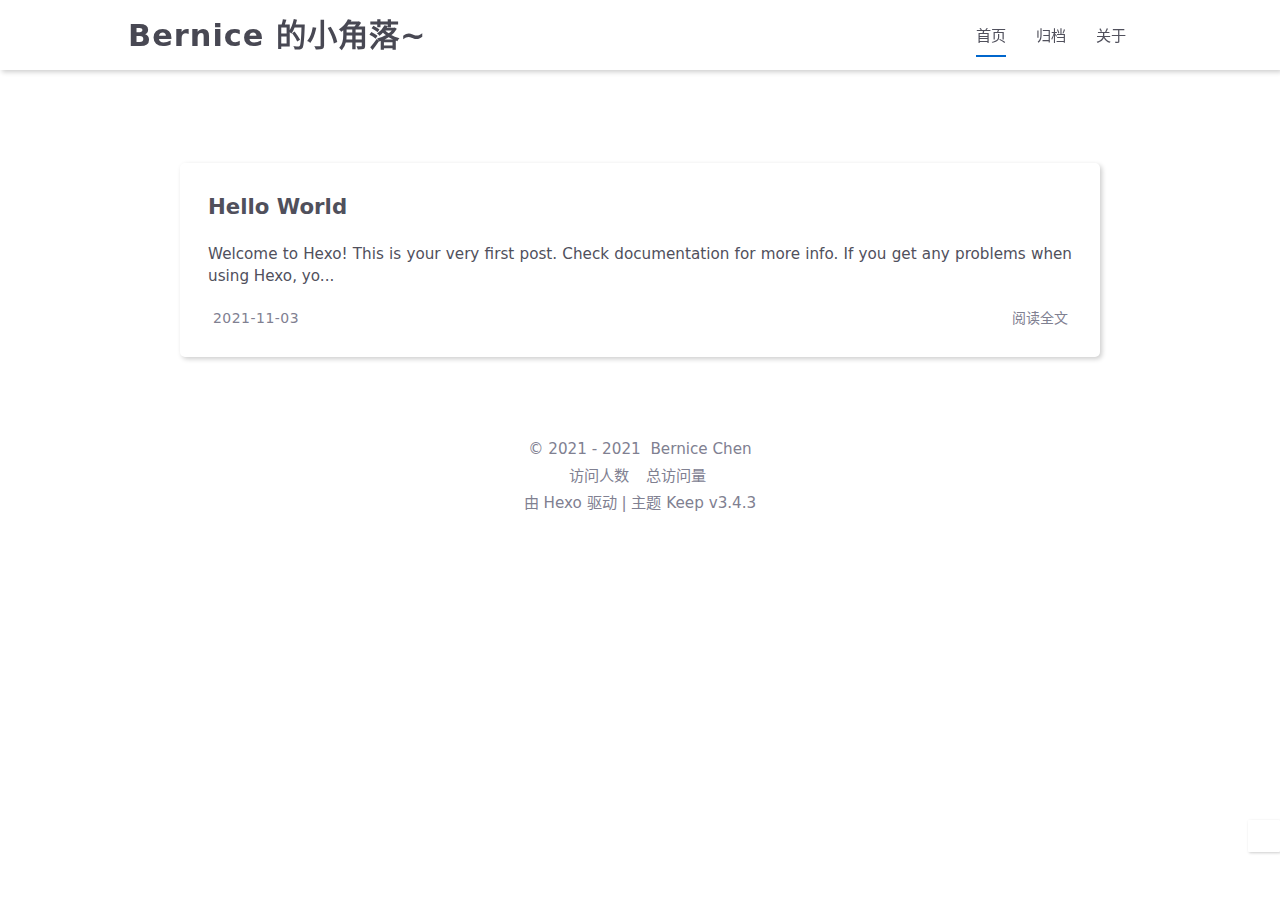
==== index.html @ cb22fe48 "Site updated: 2021-11-06 12:32:54" ====
<!DOCTYPE html>
<html lang="zh-CN">
<head>
    <meta charset="utf-8">
    <meta name="viewport" content="width=device-width, initial-scale=1, maximum-scale=1">
    <meta name="keywords" content="Hexo Theme Keep">
    <meta name="description" content="技术小白的成长历程">
    <meta name="author" content="Bernice Chen">
    
    <title>
        
        Bernice 的小角落~
    </title>
    
<link rel="stylesheet" href="/css/style.css">

    <link rel="shortcut icon" href="/images/mylogo.svg">
    <link rel="stylesheet" href="//cdn.jsdelivr.net/npm/hexo-theme-keep@3.4.3/source/css/font-awesome.min.css">
    <script id="hexo-configurations">
    let KEEP = window.KEEP || {};
    KEEP.hexo_config = {"hostname":"example.com","root":"/","language":"zh-CN","path":"search.json"};
    KEEP.theme_config = {"toc":{"enable":true,"number":true,"expand_all":false,"init_open":false},"style":{"primary_color":"#0066CC","avatar":"/images/mylogo.svg","favicon":"/images/mylogo.svg","article_img_align":"left","left_side_width":"260px","content_max_width":"920px","hover":{"shadow":false,"scale":false},"first_screen":{"enable":true,"background_img":"/images/bg.svg","description":"业精于勤，荒于嬉"},"scroll":{"progress_bar":{"enable":true},"percent":{"enable":true}}},"local_search":{"enable":true,"preload":true},"code_copy":{"enable":true,"style":"default"},"pjax":{"enable":true},"lazyload":{"enable":true},"version":"3.4.3"};
    KEEP.language_ago = {"second":"%s 秒前","minute":"%s 分钟前","hour":"%s 小时前","day":"%s 天前","week":"%s 周前","month":"%s 月前","year":"%s 年前"};
  </script>
<meta name="generator" content="Hexo 5.4.0"></head>


<body>
<div class="progress-bar-container">
    
        <span class="scroll-progress-bar"></span>
    

    
        <span class="pjax-progress-bar"></span>
        <span class="pjax-progress-icon">
            <i class="fas fa-circle-notch fa-spin"></i>
        </span>
    
</div>


<main class="page-container">

    
        <div class="first-screen-container flex-center fade-in-down-animation">
    <div class="content flex-center">
        <div class="description">
            业精于勤，荒于嬉
        </div>
        
    </div>
</div>

    

    <div class="page-main-content">

        <div class="page-main-content-top">
            <header class="header-wrapper">

    <div class="header-content has-first-screen">
        <div class="left">
            
            <a class="logo-title" href="/">
                Bernice 的小角落~
            </a>
        </div>

        <div class="right">
            <div class="pc">
                <ul class="menu-list">
                    
                        <li class="menu-item">
                            <a class="active"
                               href="/"
                            >
                                首页
                            </a>
                        </li>
                    
                        <li class="menu-item">
                            <a class=""
                               href="/archives"
                            >
                                归档
                            </a>
                        </li>
                    
                        <li class="menu-item">
                            <a class=""
                               href="/about"
                            >
                                关于
                            </a>
                        </li>
                    
                    
                        <li class="menu-item search search-popup-trigger">
                            <i class="fas fa-search"></i>
                        </li>
                    
                </ul>
            </div>
            <div class="mobile">
                
                    <div class="icon-item search search-popup-trigger"><i class="fas fa-search"></i></div>
                
                <div class="icon-item menu-bar">
                    <div class="menu-bar-middle"></div>
                </div>
            </div>
        </div>
    </div>

    <div class="header-drawer">
        <ul class="drawer-menu-list">
            
                <li class="drawer-menu-item flex-center">
                    <a class="active"
                       href="/">首页</a>
                </li>
            
                <li class="drawer-menu-item flex-center">
                    <a class=""
                       href="/archives">归档</a>
                </li>
            
                <li class="drawer-menu-item flex-center">
                    <a class=""
                       href="/about">关于</a>
                </li>
            
        </ul>
    </div>

    <div class="window-mask"></div>

</header>


        </div>

        <div class="page-main-content-middle">

            <div class="main-content">

                
                    <div class="home-content-container fade-in-down-animation">
    <ul class="home-article-list">
        
            <li class="home-article-item">

                

                <h3 class="home-article-title">
                    <a href="/2021/11/03/hello-world/">
                        Hello World
                    </a>
                </h3>

                <div class="home-article-content markdown-body">
                    
                        Welcome to Hexo! This is your very first post. Check documentation for more info. If you get any problems when using Hexo, yo...
                    
                </div>

                <div class="home-article-meta-info-container">
    <div class="home-article-meta-info">
        <span><i class="fas fa-history"></i>&nbsp;<span class="home-article-date" data-date="Wed Nov 03 2021 21:14:56 GMT+0800">2021-11-03</span></span>
        
        
    </div>

    <a href="/2021/11/03/hello-world/">阅读全文&nbsp;<i class="fas fa-angle-right"></i></a>
</div>

            </li>
        
    </ul>

    <div class="home-paginator">
        <div class="paginator">
    

    
</div>

    </div>
</div>


                
            </div>

        </div>

        <div class="page-main-content-bottom">
            <footer class="footer">
    <div class="info-container">
        <div class="copyright-info info-item">
            &copy;
            
              <span>2021</span>
              -
            
            2021&nbsp;<i class="fas fa-heart icon-animate"></i>&nbsp;<a href="/">Bernice Chen</a>
        </div>
        
            <script async data-pjax src="//busuanzi.ibruce.info/busuanzi/2.3/busuanzi.pure.mini.js"></script>
            <div class="website-count info-item">
                
                    <span id="busuanzi_container_site_uv">
                        访问人数&nbsp;<span id="busuanzi_value_site_uv"></span>&ensp;
                    </span>
                
                
                    <span id="busuanzi_container_site_pv">
                        总访问量&nbsp;<span id="busuanzi_value_site_pv"></span>
                    </span>
                
            </div>
        
        <div class="theme-info info-item">
            由 <a target="_blank" href="https://hexo.io">Hexo</a> 驱动&nbsp;|&nbsp;主题&nbsp;<a class="theme-version" target="_blank" href="https://github.com/XPoet/hexo-theme-keep">Keep v3.4.3</a>
        </div>
        
        
    </div>
</footer>

        </div>
    </div>

    

    <div class="right-bottom-side-tools">
        <div class="side-tools-container">
    <ul class="side-tools-list">
        <li class="tools-item tool-font-adjust-plus flex-center">
            <i class="fas fa-search-plus"></i>
        </li>

        <li class="tools-item tool-font-adjust-minus flex-center">
            <i class="fas fa-search-minus"></i>
        </li>

        <li class="tools-item tool-expand-width flex-center">
            <i class="fas fa-arrows-alt-h"></i>
        </li>

        <li class="tools-item tool-dark-light-toggle flex-center">
            <i class="fas fa-moon"></i>
        </li>

        <!-- rss -->
        

        

        <li class="tools-item tool-scroll-to-bottom flex-center">
            <i class="fas fa-arrow-down"></i>
        </li>
    </ul>

    <ul class="exposed-tools-list">
        <li class="tools-item tool-toggle-show flex-center">
            <i class="fas fa-cog fa-spin"></i>
        </li>
        
            <li class="tools-item tool-scroll-to-top flex-center">
                <i class="arrow-up fas fa-arrow-up"></i>
                <span class="percent"></span>
            </li>
        
    </ul>
</div>

    </div>

    

    <div class="image-viewer-container">
    <img src="">
</div>


    
        <div class="search-pop-overlay">
    <div class="popup search-popup">
        <div class="search-header">
          <span class="search-input-field-pre">
            <i class="fas fa-keyboard"></i>
          </span>
            <div class="search-input-container">
                <input autocomplete="off"
                       autocorrect="off"
                       autocapitalize="off"
                       placeholder="搜索..."
                       spellcheck="false"
                       type="search"
                       class="search-input"
                >
            </div>
            <span class="popup-btn-close">
                <i class="fas fa-times"></i>
            </span>
        </div>
        <div id="search-result">
            <div id="no-result">
                <i class="fas fa-spinner fa-pulse fa-5x fa-fw"></i>
            </div>
        </div>
    </div>
</div>

    

</main>




<script src="//cdn.jsdelivr.net/npm/hexo-theme-keep@3.4.3/source/js/utils.js"></script><script src="//cdn.jsdelivr.net/npm/hexo-theme-keep@3.4.3/source/js/main.js"></script><script src="//cdn.jsdelivr.net/npm/hexo-theme-keep@3.4.3/source/js/header-shrink.js"></script><script src="//cdn.jsdelivr.net/npm/hexo-theme-keep@3.4.3/source/js/back2top.js"></script><script src="//cdn.jsdelivr.net/npm/hexo-theme-keep@3.4.3/source/js/dark-light-toggle.js"></script>


    <script src="//cdn.jsdelivr.net/npm/hexo-theme-keep@3.4.3/source/js/local-search.js"></script>



    <script src="//cdn.jsdelivr.net/npm/hexo-theme-keep@3.4.3/source/js/code-copy.js"></script>



    <script src="//cdn.jsdelivr.net/npm/hexo-theme-keep@3.4.3/source/js/lazyload.js"></script>


<div class="post-scripts pjax">
    
</div>


    <script src="//cdn.jsdelivr.net/npm/hexo-theme-keep@3.4.3/source/js/libs/pjax.min.js"></script>
<script>
    window.addEventListener('DOMContentLoaded', () => {
        window.pjax = new Pjax({
            selectors: [
                'head title',
                '.page-container',
                '.pjax'
            ],
            history: true,
            debug: false,
            cacheBust: false,
            timeout: 0,
            analytics: false,
            currentUrlFullReload: false,
            scrollRestoration: false,
            // scrollTo: true,
        });

        document.addEventListener('pjax:send', () => {
            KEEP.utils.pjaxProgressBarStart();
        });

        document.addEventListener('pjax:complete', () => {
            KEEP.utils.pjaxProgressBarEnd();
            window.pjax.executeScripts(document.querySelectorAll('script[data-pjax], .pjax script'));
            KEEP.refresh();
        });
    });
</script>



</body>
</html>
---- css/style.css ----
:root {
  --background-color: #fff;
  --second-background-color: #f7f7f7;
  --primary-color: #06c;
  --first-text-color: #484853;
  --second-text-color: #4c4c57;
  --third-text-color: #808091;
  --fourth-text-color: #ededef;
  --default-text-color: #50505c;
  --border-color: #b3b3b3;
  --selection-color: #0075eb;
  --shadow-color: rgba(0,0,0,0.2);
  --shadow-hover-color: rgba(0,0,0,0.28);
  --scrollbar-color: #595967;
  --scroll-bar-bg-color: #e6e6e6;
  --link-color: #484853;
  --copyright-info-color: #c03;
  --avatar-background-color: #06c;
  --pjax-progress-bar-color: linear-gradient(45deg, #f10006, #ef5b00, #e59c01, #19ca05, #00cab5, #0264c8, #c303c3);
}
@media (prefers-color-scheme: light) {
  :root {
    --background-color: #fff;
    --second-background-color: #f7f7f7;
    --primary-color: #06c;
    --first-text-color: #484853;
    --second-text-color: #4c4c57;
    --third-text-color: #808091;
    --fourth-text-color: #ededef;
    --default-text-color: #50505c;
    --border-color: #b3b3b3;
    --selection-color: #0075eb;
    --shadow-color: rgba(0,0,0,0.2);
    --shadow-hover-color: rgba(0,0,0,0.28);
    --scrollbar-color: #595967;
    --scroll-bar-bg-color: #e6e6e6;
    --link-color: #484853;
    --copyright-info-color: #c03;
    --avatar-background-color: #06c;
    --pjax-progress-bar-color: linear-gradient(45deg, #f10006, #ef5b00, #e59c01, #19ca05, #00cab5, #0264c8, #c303c3);
  }
}
@media (prefers-color-scheme: dark) {
  :root {
    --background-color: #383940;
    --second-background-color: #32333a;
    --primary-color: #06c;
    --first-text-color: #d2d2d7;
    --second-text-color: #cbcbd1;
    --third-text-color: #9595a2;
    --fourth-text-color: #242429;
    --default-text-color: #bebec6;
    --border-color: #5c5e6a;
    --selection-color: #0075eb;
    --shadow-color: rgba(128,128,128,0.2);
    --shadow-hover-color: rgba(128,128,128,0.28);
    --scrollbar-color: #32333a;
    --scroll-bar-bg-color: #5c5e6a;
    --link-color: #c5c5cc;
    --copyright-info-color: #a30029;
    --avatar-background-color: #005cb8;
    --pjax-progress-bar-color: linear-gradient(45deg, #ea404a, #ea722f, #e9a71f, #67e559, #18ecec, #1b85f1, #ee1dee);
  }
}
.light-mode {
  --background-color: #fff;
  --second-background-color: #f7f7f7;
  --primary-color: #06c;
  --first-text-color: #484853;
  --second-text-color: #4c4c57;
  --third-text-color: #808091;
  --fourth-text-color: #ededef;
  --default-text-color: #50505c;
  --border-color: #b3b3b3;
  --selection-color: #0075eb;
  --shadow-color: rgba(0,0,0,0.2);
  --shadow-hover-color: rgba(0,0,0,0.28);
  --scrollbar-color: #595967;
  --scroll-bar-bg-color: #e6e6e6;
  --link-color: #484853;
  --copyright-info-color: #c03;
  --avatar-background-color: #06c;
  --pjax-progress-bar-color: linear-gradient(45deg, #f10006, #ef5b00, #e59c01, #19ca05, #00cab5, #0264c8, #c303c3);
}
.dark-mode {
  --background-color: #383940;
  --second-background-color: #32333a;
  --primary-color: #06c;
  --first-text-color: #d2d2d7;
  --second-text-color: #cbcbd1;
  --third-text-color: #9595a2;
  --fourth-text-color: #242429;
  --default-text-color: #bebec6;
  --border-color: #5c5e6a;
  --selection-color: #0075eb;
  --shadow-color: rgba(128,128,128,0.2);
  --shadow-hover-color: rgba(128,128,128,0.28);
  --scrollbar-color: #32333a;
  --scroll-bar-bg-color: #5c5e6a;
  --link-color: #c5c5cc;
  --copyright-info-color: #a30029;
  --avatar-background-color: #005cb8;
  --pjax-progress-bar-color: linear-gradient(45deg, #ea404a, #ea722f, #e9a71f, #67e559, #18ecec, #1b85f1, #ee1dee);
}
.fade-in-down-animation {
  animation-fill-mode: both;
  animation-duration: 1s;
  animation-name: fade-in-down;
}
.title-hover-animation {
  display: inline-block;
  position: relative;
  border-bottom: none;
  line-height: 1.3;
  vertical-align: top;
  color: var(--second-text-color);
}
.title-hover-animation::before {
  content: "";
  position: absolute;
  width: 100%;
  height: 2px;
  bottom: -4px;
  left: 0;
  background-color: var(--second-text-color);
  visibility: hidden;
  transform: scaleX(0);
  transition-property: color, background, box-shadow, border-color, visibility, transform;
  transition-delay: 0s, 0s, 0s, 0s, 0s, 0s;
  transition-duration: 0.2s, 0.2s, 0.2s, 0.2s, 0.2s, 0.2s;
  transition-timing-function: ease, ease, ease, ease, ease-in-out, ease-in-out;
}
.title-hover-animation:hover::before {
  visibility: visible;
  transform: scaleX(1);
}
@-moz-keyframes fade-in-down {
  0% {
    opacity: 0;
    transform: translateY(-50px);
  }
  100% {
    opacity: 1;
    transform: translateY(0);
  }
}
@-webkit-keyframes fade-in-down {
  0% {
    opacity: 0;
    transform: translateY(-50px);
  }
  100% {
    opacity: 1;
    transform: translateY(0);
  }
}
@-o-keyframes fade-in-down {
  0% {
    opacity: 0;
    transform: translateY(-50px);
  }
  100% {
    opacity: 1;
    transform: translateY(0);
  }
}
@keyframes fade-in-down {
  0% {
    opacity: 0;
    transform: translateY(-50px);
  }
  100% {
    opacity: 1;
    transform: translateY(0);
  }
}
@-moz-keyframes icon-animate {
  0%, 100% {
    transform: scale(1);
  }
  10%, 30% {
    transform: scale(0.88);
  }
  20%, 40%, 60%, 80% {
    transform: scale(1.08);
  }
  50%, 70% {
    transform: scale(1.08);
  }
}
@-webkit-keyframes icon-animate {
  0%, 100% {
    transform: scale(1);
  }
  10%, 30% {
    transform: scale(0.88);
  }
  20%, 40%, 60%, 80% {
    transform: scale(1.08);
  }
  50%, 70% {
    transform: scale(1.08);
  }
}
@-o-keyframes icon-animate {
  0%, 100% {
    transform: scale(1);
  }
  10%, 30% {
    transform: scale(0.88);
  }
  20%, 40%, 60%, 80% {
    transform: scale(1.08);
  }
  50%, 70% {
    transform: scale(1.08);
  }
}
@keyframes icon-animate {
  0%, 100% {
    transform: scale(1);
  }
  10%, 30% {
    transform: scale(0.88);
  }
  20%, 40%, 60%, 80% {
    transform: scale(1.08);
  }
  50%, 70% {
    transform: scale(1.08);
  }
}
* {
  transition-property: color, background, box-shadow, border-color;
  transition-delay: 0s, 0s, 0s, 0s;
  transition-duration: 0.2s, 0.2s, 0.2s, 0.2s;
  transition-timing-function: ease, ease, ease, ease;
}
*::-webkit-scrollbar {
  width: 6px;
  height: 6px;
  transition: all 0.2s ease;
}
*::-webkit-scrollbar-thumb {
  background: var(--scrollbar-color);
  border-radius: 1px;
}
*::-webkit-scrollbar-track {
  background: var(--scroll-bar-bg-color);
}
html,
body {
  position: relative;
  width: 100%;
  height: 100%;
  margin: 0;
  padding: 0;
  color: var(--default-text-color);
  background: var(--background-color);
  font-family: Optima-Regular, Optima, -apple-system, system-ui, Segoe UI, Roboto, Ubuntu, Cantarell, Noto Sans, sans-serif, BlinkMacSystemFont, Helvetica Neue, PingFang SC, Hiragino Sans GB, Microsoft YaHei, Arial;
  font-weight: 400;
  font-size: 15.2px;
  line-height: 22px;
}
html::-webkit-scrollbar,
body::-webkit-scrollbar {
  width: 8px;
  height: 8px;
}
@media (max-width: 780px) {
  html,
  body {
    font-size: 14.591999999999999px;
    line-height: 21.119999999999997px;
  }
}
@media (max-width: 500px) {
  html,
  body {
    font-size: 13.68px;
    line-height: 19.8px;
  }
}
::selection {
  background: var(--selection-color);
  color: #fff;
}
ul,
ol,
li {
  padding: 0;
  margin: 0;
  list-style: none;
}
a {
  text-decoration: none;
  color: var(--default-text-color);
}
a i,
a span {
  color: var(--default-text-color);
}
a:hover,
a:active {
  text-decoration: none !important;
  color: var(--primary-color);
}
a:hover i,
a:active i,
a:hover span,
a:active span {
  color: var(--primary-color);
}
img[lazyload] {
  padding: 10px;
  margin: 20px auto !important;
  cursor: not-allowed;
  pointer-events: none;
}
button {
  padding: 0;
  margin: 0;
  border: 0;
  outline: none;
  cursor: pointer;
  background: transparent;
}
.btn {
  display: inline-block;
  position: relative;
  text-align: center;
  cursor: pointer;
  white-space: nowrap;
  border-radius: 5px;
  padding: 8px 16px;
  background: var(--background-color);
  box-shadow: 2px 2px 5px var(--shadow-color);
  transition-property: color, background, box-shadow, border-color, transform;
  transition-delay: 0s, 0s, 0s, 0s, 0s;
  transition-duration: 0.2s, 0.2s, 0.2s, 0.2s, 0.2s;
  transition-timing-function: ease, ease, ease, ease, linear;
}
.btn:hover {
  color: var(--background-color);
  background: var(--primary-color);
}
.flex-center {
  display: flex;
  justify-content: center;
  align-items: center;
}
.clear {
  clear: both;
}
.markdown-body {
  font-size: 1rem;
}
.markdown-body blockquote {
  box-sizing: border-box;
  border-left: 5px solid var(--default-text-color);
  margin: 20px 0;
  color: var(--default-text-color);
  background: var(--second-background-color);
}
.markdown-body blockquote p,
.markdown-body blockquote ul,
.markdown-body blockquote ol {
  padding: 5px 5px 5px 10px;
}
.markdown-body p {
  line-height: 2;
  color: var(--default-text-color);
}
.markdown-body a {
  position: relative;
  outline: 0;
  text-decoration: none;
  overflow-wrap: break-word;
  cursor: pointer;
  border-bottom: 1px solid var(--third-text-color);
  box-sizing: border-box;
  padding-bottom: 2px;
}
.markdown-body a .fas,
.markdown-body a .far,
.markdown-body a fab {
  margin: 0 2px 0 6px;
  position: relative;
  color: var(--third-text-color);
  font-size: 0.88rem;
}
.markdown-body a:hover {
  text-decoration: underline;
}
.markdown-body a:hover::after {
  background: var(--primary-color);
}
.markdown-body strong {
  color: var(--default-text-color);
}
.markdown-body em {
  color: var(--default-text-color);
}
.markdown-body ul > li,
.markdown-body ol > li {
  margin-left: 16px;
  line-height: 2rem;
}
.markdown-body ul li {
  list-style: disc;
}
.markdown-body ul li ul li {
  list-style: circle;
}
.markdown-body ul li ul li ul li {
  list-style: square;
}
.markdown-body ol li {
  list-style: decimal;
}
.markdown-body ol li ol li {
  list-style: upper-alpha;
}
.markdown-body ol li ol li ol li {
  list-style: upper-roman;
}
.markdown-body li {
  color: var(--default-text-color);
}
.markdown-body h1,
.markdown-body h2,
.markdown-body h3,
.markdown-body h4,
.markdown-body h5,
.markdown-body h6 {
  color: var(--second-text-color);
  line-height: 1.5;
}
@media (max-width: 780px) {
  .markdown-body h1,
  .markdown-body h2,
  .markdown-body h3,
  .markdown-body h4,
  .markdown-body h5,
  .markdown-body h6 {
    line-height: 1.25;
  }
}
.markdown-body h1 {
  font-size: 1.8rem;
  font-weight: 600;
}
@media (max-width: 780px) {
  .markdown-body h1 {
    font-size: 1.7rem;
  }
}
.markdown-body h2 {
  font-size: 1.7rem;
  font-weight: 600;
}
@media (max-width: 780px) {
  .markdown-body h2 {
    font-size: 1.6rem;
  }
}
.markdown-body h3 {
  font-size: 1.6rem;
  font-weight: 550;
}
@media (max-width: 780px) {
  .markdown-body h3 {
    font-size: 1.5rem;
  }
}
.markdown-body h4 {
  font-size: 1.5rem;
  font-weight: 550;
}
@media (max-width: 780px) {
  .markdown-body h4 {
    font-size: 1.4rem;
  }
}
.markdown-body h5 {
  font-size: 1.28rem;
  font-weight: 500;
}
@media (max-width: 780px) {
  .markdown-body h5 {
    font-size: 1.18rem;
  }
}
.markdown-body h6 {
  font-size: 1.2rem;
  font-weight: 500;
  line-height: 1.2;
}
@media (max-width: 780px) {
  .markdown-body h6 {
    font-size: 1.1rem;
    line-height: 1.1;
  }
}
.markdown-body img {
  box-sizing: border-box;
  max-width: 100%;
  cursor: zoom-in;
  display: block;
  box-shadow: 0 0 2px var(--shadow-color);
  transition-property: color, background, box-shadow, border-color, padding, margin;
  transition-delay: 0s, 0s, 0s, 0s, 0s, 0s;
  transition-duration: 0.2s, 0.2s, 0.2s, 0.2s, 0.2s, 0.2s;
  transition-timing-function: ease, ease, ease, ease, linear, linear;
  margin: 10px 0 2px;
}
.markdown-body > table {
  border-spacing: 0;
  border-collapse: collapse;
  width: 100%;
  overflow: auto;
}
.markdown-body > table td,
.markdown-body > table th {
  padding: 0;
}
.markdown-body > table th {
  font-weight: 600;
}
.markdown-body > table td,
.markdown-body > table th {
  padding: 6px 13px;
  border: 1px solid var(--border-color);
}
.markdown-body > table tr {
  background-color: var(--background-color);
  border: 1px solid var(--fourth-text-color);
}
.markdown-body > table tr:nth-child(2n) {
  background-color: var(--second-background-color);
}
:root {
  --background-color: #fff;
  --second-background-color: #f7f7f7;
  --primary-color: #06c;
  --first-text-color: #484853;
  --second-text-color: #4c4c57;
  --third-text-color: #808091;
  --fourth-text-color: #ededef;
  --default-text-color: #50505c;
  --border-color: #b3b3b3;
  --selection-color: #0075eb;
  --shadow-color: rgba(0,0,0,0.2);
  --shadow-hover-color: rgba(0,0,0,0.28);
  --scrollbar-color: #595967;
  --scroll-bar-bg-color: #e6e6e6;
  --link-color: #484853;
  --copyright-info-color: #c03;
  --avatar-background-color: #06c;
  --pjax-progress-bar-color: linear-gradient(45deg, #f10006, #ef5b00, #e59c01, #19ca05, #00cab5, #0264c8, #c303c3);
}
@media (prefers-color-scheme: light) {
  :root {
    --background-color: #fff;
    --second-background-color: #f7f7f7;
    --primary-color: #06c;
    --first-text-color: #484853;
    --second-text-color: #4c4c57;
    --third-text-color: #808091;
    --fourth-text-color: #ededef;
    --default-text-color: #50505c;
    --border-color: #b3b3b3;
    --selection-color: #0075eb;
    --shadow-color: rgba(0,0,0,0.2);
    --shadow-hover-color: rgba(0,0,0,0.28);
    --scrollbar-color: #595967;
    --scroll-bar-bg-color: #e6e6e6;
    --link-color: #484853;
    --copyright-info-color: #c03;
    --avatar-background-color: #06c;
    --pjax-progress-bar-color: linear-gradient(45deg, #f10006, #ef5b00, #e59c01, #19ca05, #00cab5, #0264c8, #c303c3);
  }
}
@media (prefers-color-scheme: dark) {
  :root {
    --background-color: #383940;
    --second-background-color: #32333a;
    --primary-color: #06c;
    --first-text-color: #d2d2d7;
    --second-text-color: #cbcbd1;
    --third-text-color: #9595a2;
    --fourth-text-color: #242429;
    --default-text-color: #bebec6;
    --border-color: #5c5e6a;
    --selection-color: #0075eb;
    --shadow-color: rgba(128,128,128,0.2);
    --shadow-hover-color: rgba(128,128,128,0.28);
    --scrollbar-color: #32333a;
    --scroll-bar-bg-color: #5c5e6a;
    --link-color: #c5c5cc;
    --copyright-info-color: #a30029;
    --avatar-background-color: #005cb8;
    --pjax-progress-bar-color: linear-gradient(45deg, #ea404a, #ea722f, #e9a71f, #67e559, #18ecec, #1b85f1, #ee1dee);
  }
}
.light-mode {
  --background-color: #fff;
  --second-background-color: #f7f7f7;
  --primary-color: #06c;
  --first-text-color: #484853;
  --second-text-color: #4c4c57;
  --third-text-color: #808091;
  --fourth-text-color: #ededef;
  --default-text-color: #50505c;
  --border-color: #b3b3b3;
  --selection-color: #0075eb;
  --shadow-color: rgba(0,0,0,0.2);
  --shadow-hover-color: rgba(0,0,0,0.28);
  --scrollbar-color: #595967;
  --scroll-bar-bg-color: #e6e6e6;
  --link-color: #484853;
  --copyright-info-color: #c03;
  --avatar-background-color: #06c;
  --pjax-progress-bar-color: linear-gradient(45deg, #f10006, #ef5b00, #e59c01, #19ca05, #00cab5, #0264c8, #c303c3);
}
.dark-mode {
  --background-color: #383940;
  --second-background-color: #32333a;
  --primary-color: #06c;
  --first-text-color: #d2d2d7;
  --second-text-color: #cbcbd1;
  --third-text-color: #9595a2;
  --fourth-text-color: #242429;
  --default-text-color: #bebec6;
  --border-color: #5c5e6a;
  --selection-color: #0075eb;
  --shadow-color: rgba(128,128,128,0.2);
  --shadow-hover-color: rgba(128,128,128,0.28);
  --scrollbar-color: #32333a;
  --scroll-bar-bg-color: #5c5e6a;
  --link-color: #c5c5cc;
  --copyright-info-color: #a30029;
  --avatar-background-color: #005cb8;
  --pjax-progress-bar-color: linear-gradient(45deg, #ea404a, #ea722f, #e9a71f, #67e559, #18ecec, #1b85f1, #ee1dee);
}
:root {
  --code-foreground: #535360;
  --code-background: #f2f2f2;
  --highlight-background: #fafafa;
  --highlight-foreground: #535360;
  --highlight-comment: #8e908c;
  --highlight-red: #c82829;
  --highlight-orange: #f5871f;
  --highlight-yellow: #eab700;
  --highlight-green: #718c00;
  --highlight-aqua: #3e999f;
  --highlight-blue: #4271ae;
  --highlight-purple: #8959a8;
  --highlight-gutter-color: #585865;
  --highlight-gutter-bg-color: #f2f2f2;
}
@media (prefers-color-scheme: light) {
  :root {
    --code-foreground: #535360;
    --code-background: #f2f2f2;
    --highlight-background: #fafafa;
    --highlight-foreground: #535360;
    --highlight-comment: #8e908c;
    --highlight-red: #c82829;
    --highlight-orange: #f5871f;
    --highlight-yellow: #eab700;
    --highlight-green: #718c00;
    --highlight-aqua: #3e999f;
    --highlight-blue: #4271ae;
    --highlight-purple: #8959a8;
    --highlight-gutter-color: #585865;
    --highlight-gutter-bg-color: #f2f2f2;
  }
}
@media (prefers-color-scheme: dark) {
  :root {
    --code-foreground: #bfbfc7;
    --code-background: #32333a;
    --highlight-background: #34343b;
    --highlight-foreground: #bfbfc7;
    --highlight-comment: #969896;
    --highlight-red: #c66;
    --highlight-orange: #de935f;
    --highlight-yellow: #f0c674;
    --highlight-green: #b5bd68;
    --highlight-aqua: #8abeb7;
    --highlight-blue: #81a2be;
    --highlight-purple: #b294bb;
    --highlight-gutter-color: #c1c1c9;
    --highlight-gutter-bg-color: #32333a;
  }
}
.light-mode {
  --code-foreground: #535360;
  --code-background: #f2f2f2;
  --highlight-background: #fafafa;
  --highlight-foreground: #535360;
  --highlight-comment: #8e908c;
  --highlight-red: #c82829;
  --highlight-orange: #f5871f;
  --highlight-yellow: #eab700;
  --highlight-green: #718c00;
  --highlight-aqua: #3e999f;
  --highlight-blue: #4271ae;
  --highlight-purple: #8959a8;
  --highlight-gutter-color: #585865;
  --highlight-gutter-bg-color: #f2f2f2;
}
.dark-mode {
  --code-foreground: #bfbfc7;
  --code-background: #32333a;
  --highlight-background: #34343b;
  --highlight-foreground: #bfbfc7;
  --highlight-comment: #969896;
  --highlight-red: #c66;
  --highlight-orange: #de935f;
  --highlight-yellow: #f0c674;
  --highlight-green: #b5bd68;
  --highlight-aqua: #8abeb7;
  --highlight-blue: #81a2be;
  --highlight-purple: #b294bb;
  --highlight-gutter-color: #c1c1c9;
  --highlight-gutter-bg-color: #32333a;
}
pre,
.highlight {
  overflow: auto;
  margin: 20px 0;
  padding: 0;
  font-size: 0.96rem;
  line-height: 1.5rem;
  color: var(--highlight-foreground);
  background: var(--highlight-background);
}
pre,
code {
  font-family: "Source Code Pro", consolas, Menlo;
}
code {
  padding: 5px;
  word-wrap: break-word;
  border-radius: 2px;
  font-size: 0.96rem;
  color: var(--code-foreground);
  background: var(--code-background);
}
pre {
  padding: 10px;
}
pre code {
  padding: 0;
  color: var(--highlight-foreground);
  background: none;
  text-shadow: none;
}
.highlight {
  border-radius: 1px;
}
.highlight pre {
  border: none;
  margin: 0;
  padding: 10px 0;
}
.highlight table {
  margin: 0;
  width: auto;
  border: none;
  border-spacing: unset;
}
.highlight td {
  border: none;
  padding: 0;
}
.highlight figcaption {
  font-size: 1rem;
  color: var(--highlight-foreground);
  line-height: 1rem;
  margin-bottom: 1rem;
}
.highlight figcaption a {
  float: right;
  color: var(--highlight-foreground);
}
.highlight figcaption a:hover {
  border-bottom-color: var(--highlight-foreground);
}
.highlight .gutter pre {
  padding-left: 10px;
  padding-right: 10px;
  color: var(--highlight-gutter-color);
  text-align: center;
  background-color: var(--highlight-gutter-bg-color);
}
.highlight .code pre {
  width: 100%;
  padding-left: 10px;
  padding-right: 10px;
  background-color: var(--highlight-background);
}
.highlight .line {
  height: 20px;
  color: var(--default-text-color);
}
.highlight .line .attr {
  color: var(--default-text-color);
}
.highlight .line .string {
  color: var(--default-text-color);
}
.gutter {
  -webkit-user-select: none;
  -moz-user-select: none;
  -ms-user-select: none;
  user-select: none;
}
.gist table {
  width: auto;
}
.gist table td {
  border: none;
}
pre .deletion {
  background: var(--highlight-deletion);
}
pre .addition {
  background: var(--highlight-addition);
}
pre .meta {
  color: var(--highlight-purple);
}
pre .comment {
  color: var(--highlight-comment);
}
pre .variable,
pre .attribute,
pre .tag,
pre .regexp,
pre .ruby .constant,
pre .xml .tag .title,
pre .xml .pi,
pre .xml .doctype,
pre .html .doctype,
pre .css .id,
pre .css .class,
pre .css .pseudo {
  color: var(--highlight-red);
}
pre .number,
pre .preprocessor,
pre .built_in,
pre .literal,
pre .params,
pre .constant,
pre .command {
  color: var(--highlight-orange);
}
pre .ruby .class .title,
pre .css .rules .attribute,
pre .string,
pre .value,
pre .inheritance,
pre .header,
pre .ruby .symbol,
pre .xml .cdata,
pre .special,
pre .number,
pre .formula {
  color: var(--highlight-green);
}
pre .title,
pre .css .hexcolor {
  color: var(--highlight-aqua);
}
pre .function,
pre .python .decorator,
pre .python .title,
pre .ruby .function .title,
pre .ruby .title .keyword,
pre .perl .sub,
pre .javascript .title,
pre .coffeescript .title {
  color: var(--highlight-blue);
}
pre .keyword,
pre .javascript .function {
  color: var(--highlight-purple);
}
.highlight-container {
  position: relative;
}
.highlight-container:hover .copy-btn,
.highlight-container .copy-btn:focus {
  opacity: 1;
}
.copy-btn {
  cursor: pointer;
  display: inline-block;
  font-weight: bold;
  line-height: 1.8;
  opacity: 0;
  outline: 0;
  padding: 2px 6px;
  position: absolute;
  vertical-align: middle;
  white-space: nowrap;
  font-size: 1rem;
  color: var(--default-text-color);
  -moz-user-select: none;
  -ms-user-select: none;
  -webkit-user-select: none;
  user-select: none;
  transition-property: color, background, box-shadow, border-color, opacity;
  transition-delay: 0s, 0s, 0s, 0s, 0s;
  transition-duration: 0.2s, 0.2s, 0.2s, 0.2s, 0.2s;
  transition-timing-function: ease, ease, ease, ease, ease-in-out;
  background: var(--background-color);
  border: 0;
  right: 0;
  top: 0;
}
:root {
  --background-color: #fff;
  --second-background-color: #f7f7f7;
  --primary-color: #06c;
  --first-text-color: #484853;
  --second-text-color: #4c4c57;
  --third-text-color: #808091;
  --fourth-text-color: #ededef;
  --default-text-color: #50505c;
  --border-color: #b3b3b3;
  --selection-color: #0075eb;
  --shadow-color: rgba(0,0,0,0.2);
  --shadow-hover-color: rgba(0,0,0,0.28);
  --scrollbar-color: #595967;
  --scroll-bar-bg-color: #e6e6e6;
  --link-color: #484853;
  --copyright-info-color: #c03;
  --avatar-background-color: #06c;
  --pjax-progress-bar-color: linear-gradient(45deg, #f10006, #ef5b00, #e59c01, #19ca05, #00cab5, #0264c8, #c303c3);
}
@media (prefers-color-scheme: light) {
  :root {
    --background-color: #fff;
    --second-background-color: #f7f7f7;
    --primary-color: #06c;
    --first-text-color: #484853;
    --second-text-color: #4c4c57;
    --third-text-color: #808091;
    --fourth-text-color: #ededef;
    --default-text-color: #50505c;
    --border-color: #b3b3b3;
    --selection-color: #0075eb;
    --shadow-color: rgba(0,0,0,0.2);
    --shadow-hover-color: rgba(0,0,0,0.28);
    --scrollbar-color: #595967;
    --scroll-bar-bg-color: #e6e6e6;
    --link-color: #484853;
    --copyright-info-color: #c03;
    --avatar-background-color: #06c;
    --pjax-progress-bar-color: linear-gradient(45deg, #f10006, #ef5b00, #e59c01, #19ca05, #00cab5, #0264c8, #c303c3);
  }
}
@media (prefers-color-scheme: dark) {
  :root {
    --background-color: #383940;
    --second-background-color: #32333a;
    --primary-color: #06c;
    --first-text-color: #d2d2d7;
    --second-text-color: #cbcbd1;
    --third-text-color: #9595a2;
    --fourth-text-color: #242429;
    --default-text-color: #bebec6;
    --border-color: #5c5e6a;
    --selection-color: #0075eb;
    --shadow-color: rgba(128,128,128,0.2);
    --shadow-hover-color: rgba(128,128,128,0.28);
    --scrollbar-color: #32333a;
    --scroll-bar-bg-color: #5c5e6a;
    --link-color: #c5c5cc;
    --copyright-info-color: #a30029;
    --avatar-background-color: #005cb8;
    --pjax-progress-bar-color: linear-gradient(45deg, #ea404a, #ea722f, #e9a71f, #67e559, #18ecec, #1b85f1, #ee1dee);
  }
}
.light-mode {
  --background-color: #fff;
  --second-background-color: #f7f7f7;
  --primary-color: #06c;
  --first-text-color: #484853;
  --second-text-color: #4c4c57;
  --third-text-color: #808091;
  --fourth-text-color: #ededef;
  --default-text-color: #50505c;
  --border-color: #b3b3b3;
  --selection-color: #0075eb;
  --shadow-color: rgba(0,0,0,0.2);
  --shadow-hover-color: rgba(0,0,0,0.28);
  --scrollbar-color: #595967;
  --scroll-bar-bg-color: #e6e6e6;
  --link-color: #484853;
  --copyright-info-color: #c03;
  --avatar-background-color: #06c;
  --pjax-progress-bar-color: linear-gradient(45deg, #f10006, #ef5b00, #e59c01, #19ca05, #00cab5, #0264c8, #c303c3);
}
.dark-mode {
  --background-color: #383940;
  --second-background-color: #32333a;
  --primary-color: #06c;
  --first-text-color: #d2d2d7;
  --second-text-color: #cbcbd1;
  --third-text-color: #9595a2;
  --fourth-text-color: #242429;
  --default-text-color: #bebec6;
  --border-color: #5c5e6a;
  --selection-color: #0075eb;
  --shadow-color: rgba(128,128,128,0.2);
  --shadow-hover-color: rgba(128,128,128,0.28);
  --scrollbar-color: #32333a;
  --scroll-bar-bg-color: #5c5e6a;
  --link-color: #c5c5cc;
  --copyright-info-color: #a30029;
  --avatar-background-color: #005cb8;
  --pjax-progress-bar-color: linear-gradient(45deg, #ea404a, #ea722f, #e9a71f, #67e559, #18ecec, #1b85f1, #ee1dee);
}
:root {
  --code-foreground: #535360;
  --code-background: #f2f2f2;
  --highlight-background: #fafafa;
  --highlight-foreground: #535360;
  --highlight-comment: #8e908c;
  --highlight-red: #c82829;
  --highlight-orange: #f5871f;
  --highlight-yellow: #eab700;
  --highlight-green: #718c00;
  --highlight-aqua: #3e999f;
  --highlight-blue: #4271ae;
  --highlight-purple: #8959a8;
  --highlight-gutter-color: #585865;
  --highlight-gutter-bg-color: #f2f2f2;
}
@media (prefers-color-scheme: light) {
  :root {
    --code-foreground: #535360;
    --code-background: #f2f2f2;
    --highlight-background: #fafafa;
    --highlight-foreground: #535360;
    --highlight-comment: #8e908c;
    --highlight-red: #c82829;
    --highlight-orange: #f5871f;
    --highlight-yellow: #eab700;
    --highlight-green: #718c00;
    --highlight-aqua: #3e999f;
    --highlight-blue: #4271ae;
    --highlight-purple: #8959a8;
    --highlight-gutter-color: #585865;
    --highlight-gutter-bg-color: #f2f2f2;
  }
}
@media (prefers-color-scheme: dark) {
  :root {
    --code-foreground: #bfbfc7;
    --code-background: #32333a;
    --highlight-background: #34343b;
    --highlight-foreground: #bfbfc7;
    --highlight-comment: #969896;
    --highlight-red: #c66;
    --highlight-orange: #de935f;
    --highlight-yellow: #f0c674;
    --highlight-green: #b5bd68;
    --highlight-aqua: #8abeb7;
    --highlight-blue: #81a2be;
    --highlight-purple: #b294bb;
    --highlight-gutter-color: #c1c1c9;
    --highlight-gutter-bg-color: #32333a;
  }
}
.light-mode {
  --code-foreground: #535360;
  --code-background: #f2f2f2;
  --highlight-background: #fafafa;
  --highlight-foreground: #535360;
  --highlight-comment: #8e908c;
  --highlight-red: #c82829;
  --highlight-orange: #f5871f;
  --highlight-yellow: #eab700;
  --highlight-green: #718c00;
  --highlight-aqua: #3e999f;
  --highlight-blue: #4271ae;
  --highlight-purple: #8959a8;
  --highlight-gutter-color: #585865;
  --highlight-gutter-bg-color: #f2f2f2;
}
.dark-mode {
  --code-foreground: #bfbfc7;
  --code-background: #32333a;
  --highlight-background: #34343b;
  --highlight-foreground: #bfbfc7;
  --highlight-comment: #969896;
  --highlight-red: #c66;
  --highlight-orange: #de935f;
  --highlight-yellow: #f0c674;
  --highlight-green: #b5bd68;
  --highlight-aqua: #8abeb7;
  --highlight-blue: #81a2be;
  --highlight-purple: #b294bb;
  --highlight-gutter-color: #c1c1c9;
  --highlight-gutter-bg-color: #32333a;
}
.page-container {
  position: relative;
  box-sizing: border-box;
  width: 100%;
  height: auto;
  background: var(--background-color);
  transition-property: color, background, box-shadow, border-color, padding-left;
  transition-delay: 0s, 0s, 0s, 0s, 0s;
  transition-duration: 0.2s, 0.2s, 0.2s, 0.2s, 0.3s;
  transition-timing-function: ease, ease, ease, ease, ease-out;
}
@media (max-width: 780px) {
  .page-container {
    padding-left: 0 !important;
  }
}
.page-container .page-main-content {
  padding-top: 70px;
  position: relative;
}
.header-shrink .page-container .page-main-content {
  padding-top: 50.4px;
}
@media (max-width: 780px) {
  .header-shrink .page-container .page-main-content {
    padding-top: 45.36px;
  }
}
@media (max-width: 500px) {
  .header-shrink .page-container .page-main-content {
    padding-top: 40.32px;
  }
}
@media (max-width: 780px) {
  .page-container .page-main-content {
    padding-top: 63px;
  }
}
@media (max-width: 500px) {
  .page-container .page-main-content {
    padding-top: 56px;
  }
}
.page-container .page-main-content .page-main-content-top {
  position: fixed;
  top: 0;
  right: 0;
  width: 100%;
  height: 70px;
  z-index: 1005;
  box-sizing: border-box;
  transition-property: color, background, box-shadow, border-color, transform, padding-left, height;
  transition-delay: 0s, 0s, 0s, 0s, 0s, 0s, 0s;
  transition-duration: 0.2s, 0.2s, 0.2s, 0.2s, 0.3s, 0.2s, 0.2s;
  transition-timing-function: ease, ease, ease, ease, ease-out, linear, ease;
}
.page-container .page-main-content .page-main-content-top.hide {
  transform: translateY(-105%);
}
.header-shrink .page-container .page-main-content .page-main-content-top {
  height: 50.4px;
}
@media (max-width: 780px) {
  .header-shrink .page-container .page-main-content .page-main-content-top {
    height: 45.36px;
  }
}
@media (max-width: 500px) {
  .header-shrink .page-container .page-main-content .page-main-content-top {
    height: 40.32px;
  }
}
@media (max-width: 780px) {
  .page-container .page-main-content .page-main-content-top {
    height: 63px;
    padding-left: 0 !important;
  }
}
@media (max-width: 500px) {
  .page-container .page-main-content .page-main-content-top {
    height: 56px;
  }
}
.page-container .page-main-content .page-main-content-middle {
  box-sizing: border-box;
  width: 100%;
  display: flex;
  justify-content: center;
  padding: 38px 0;
}
@media (max-width: 780px) {
  .page-container .page-main-content .page-main-content-middle {
    padding: 30.400000000000002px 0;
  }
}
@media (max-width: 500px) {
  .page-container .page-main-content .page-main-content-middle {
    padding: 22.8px 0;
  }
}
.page-container .page-main-content .page-main-content-middle .main-content {
  position: relative;
  box-sizing: border-box;
  width: 80%;
  max-width: 920px;
  height: 100%;
}
@media (max-width: 780px) {
  .page-container .page-main-content .page-main-content-middle .main-content {
    width: 86%;
  }
}
@media (max-width: 500px) {
  .page-container .page-main-content .page-main-content-middle .main-content {
    width: 90%;
  }
}
.page-container .page-main-content .page-main-content-bottom {
  width: 100%;
}
.page-container .page-aside {
  position: fixed;
  top: 0;
  bottom: 0;
  left: -260px;
  width: 260px;
  height: 100%;
  z-index: 1006;
  overflow-y: auto;
  padding: 20px;
  box-sizing: border-box;
  background: var(--background-color);
  box-shadow: 2px 2px 5px var(--shadow-color);
  transition-property: color, background, box-shadow, border-color, left, transform;
  transition-delay: 0s, 0s, 0s, 0s, 0s, 0s;
  transition-duration: 0.2s, 0.2s, 0.2s, 0.2s, 0.3s, 0.2s;
  transition-timing-function: ease, ease, ease, ease, ease-out, linear;
}
@media (max-width: 780px) {
  .page-container .page-aside {
    left: 0 !important;
    display: none !important;
  }
}
.page-container .post-tools {
  position: fixed;
  top: 108px;
  right: 38px;
  transition-property: color, background, box-shadow, border-color, top;
  transition-delay: 0s, 0s, 0s, 0s, 0s;
  transition-duration: 0.2s, 0.2s, 0.2s, 0.2s, 0.2s;
  transition-timing-function: ease, ease, ease, ease, ease;
}
.header-shrink .page-container .post-tools {
  top: 88.4px;
}
@media (max-width: 780px) {
  .header-shrink .page-container .post-tools {
    top: 83.36px;
  }
}
@media (max-width: 500px) {
  .header-shrink .page-container .post-tools {
    top: 78.32px;
  }
}
@media (max-width: 780px) {
  .page-container .post-tools {
    top: 101px;
    right: 10px;
    transform: scale(0.82);
    transform-origin: right top;
  }
}
@media (max-width: 500px) {
  .page-container .post-tools {
    top: 94px;
    right: 5px;
    transform: scale(0.72);
  }
}
.page-container .right-bottom-side-tools {
  position: fixed;
  bottom: 5%;
  right: 0;
}
.search-pop-overlay {
  position: fixed;
  display: flex;
  height: 100%;
  width: 100%;
  left: 0;
  top: 0;
  background: rgba(0,0,0,0);
  visibility: hidden;
  z-index: 1008;
  transition-property: color, background, box-shadow, border-color, visibility, background;
  transition-delay: 0s, 0s, 0s, 0s, 0s, 0s;
  transition-duration: 0.2s, 0.2s, 0.2s, 0.2s, 0.3s, 0.3s;
  transition-timing-function: ease, ease, ease, ease, ease, ease;
}
.search-pop-overlay.active {
  visibility: visible;
  background: rgba(0,0,0,0.35);
}
.search-pop-overlay.active .search-popup {
  transform: scale(1);
}
.search-pop-overlay .search-popup {
  background: var(--background-color);
  border-radius: 5px;
  height: 80%;
  width: 70%;
  margin: auto;
  transform: scale(0);
  z-index: 1006;
  transition-property: color, background, box-shadow, border-color, transform;
  transition-delay: 0s, 0s, 0s, 0s, 0s;
  transition-duration: 0.2s, 0.2s, 0.2s, 0.2s, 0.3s;
  transition-timing-function: ease, ease, ease, ease, ease;
}
@media (max-width: 780px) {
  .search-pop-overlay .search-popup {
    width: 80%;
  }
}
@media (max-width: 500px) {
  .search-pop-overlay .search-popup {
    width: 90%;
  }
}
.search-pop-overlay .search-popup .search-header {
  background: var(--fourth-text-color);
  border-top-left-radius: 2px;
  border-top-right-radius: 2px;
  display: flex;
  padding: 10px;
}
.search-pop-overlay .search-popup .search-header .search-input-field-pre,
.search-pop-overlay .search-popup .search-header .popup-btn-close {
  font-size: 1.2rem;
  padding: 0 10px;
  display: flex;
  align-items: center;
}
.search-pop-overlay .search-popup .search-header .search-input-field-pre {
  cursor: pointer;
  color: var(--third-text-color);
}
.search-pop-overlay .search-popup .search-header .popup-btn-close {
  color: var(--default-text-color);
}
.search-pop-overlay .search-popup .search-header .search-input-container {
  flex-grow: 1;
  padding: 2px;
}
.search-pop-overlay .search-popup .search-header .search-input-container .search-input {
  background: transparent;
  border: 0;
  outline: 0;
  width: 100%;
  font-size: 1.2rem;
  color: var(--default-text-color);
}
.search-pop-overlay .search-popup .search-header .search-input-container .search-input::-webkit-search-cancel-button {
  display: none;
}
.search-pop-overlay .search-popup .search-header .popup-btn-close {
  cursor: pointer;
}
.search-pop-overlay .search-popup .search-header .popup-btn-close:hover .fas,
.search-pop-overlay .search-popup .search-header .popup-btn-close far,
.search-pop-overlay .search-popup .search-header .popup-btn-close fab {
  color: var(--first-text-color);
}
.search-pop-overlay .search-popup #search-result {
  display: flex;
  height: calc(100% - 55px);
  overflow: auto;
  padding: 5px 25px;
}
.search-pop-overlay .search-popup #search-result .search-result-list {
  width: 100%;
  height: 100%;
  font-size: 1rem;
}
.search-pop-overlay .search-popup #search-result .search-result-list li {
  border-bottom: 1px dashed var(--border-color);
  padding: 10px 0;
  margin: 10px 0;
  box-sizing: border-box;
}
.search-pop-overlay .search-popup #search-result .search-result-list li:last-child {
  border-bottom: none;
}
.search-pop-overlay .search-popup #search-result .search-result-list li .search-result-title {
  position: relative;
  font-weight: bold;
  margin-bottom: 10px;
  padding-left: 16px;
  display: flex;
  align-items: center;
}
.search-pop-overlay .search-popup #search-result .search-result-list li .search-result-title::after {
  content: '';
  position: absolute;
  width: 5px;
  height: 5px;
  border-radius: 50%;
  top: 50%;
  transform: translateY(-50%);
  left: 0;
  background: var(--default-text-color);
}
.search-pop-overlay .search-popup #search-result .search-result-list li .search-result {
  line-height: 2rem;
  margin: 0;
  padding-left: 16px;
  word-wrap: break-word;
}
.search-pop-overlay .search-popup #search-result .search-result-list li a:hover {
  color: var(--default-text-color);
}
.search-pop-overlay .search-popup #search-result .search-result-list li .search-keyword {
  border-bottom: 1px dashed var(--primary-color);
  color: var(--primary-color);
  font-weight: bold;
}
.search-pop-overlay .search-popup #search-result #no-result {
  color: var(--third-text-color);
  margin: auto;
}
.post-toc-wrap {
  width: 100%;
  font-size: 0.92rem;
  box-sizing: border-box;
}
.post-toc-wrap .post-toc ol {
  list-style: none;
  margin: 0;
  padding: 0 2px 12px 10px;
  text-align: left;
}
.post-toc-wrap .post-toc ol:last-child {
  padding-bottom: 0;
}
.post-toc-wrap .post-toc ol > ol {
  padding-left: 0;
}
.post-toc-wrap .post-toc ol a {
  transition-property: all;
}
.post-toc-wrap .post-toc .nav-item {
  line-height: 1.8;
  overflow: hidden;
  text-overflow: ellipsis;
  white-space: nowrap;
}
.post-toc-wrap .post-toc .nav .nav-child {
  display: none;
}
.post-toc-wrap .post-toc .nav .active > .nav-child {
  display: block;
}
.post-toc-wrap .post-toc .nav .active-current > .nav-child {
  display: block;
}
.post-toc-wrap .post-toc .nav .active-current > .nav-child > .nav-item {
  display: block;
}
.post-toc-wrap .post-toc .nav .nav-number,
.post-toc-wrap .post-toc .nav .nav-text {
  color: var(--default-text-color);
}
.post-toc-wrap .post-toc .nav .active > a .nav-number,
.post-toc-wrap .post-toc .nav .active > a .nav-text {
  color: var(--primary-color);
}
.post-toc-wrap .post-toc .nav .active-current > a .nav-number,
.post-toc-wrap .post-toc .nav .active-current > a .nav-text {
  color: var(--primary-color);
}
.valine-container #vcomments .vwrap {
  border: 1px solid var(--third-text-color);
}
.valine-container #vcomments .vwrap .vheader .vinput {
  color: var(--default-text-color);
  border-color: var(--third-text-color);
}
.valine-container #vcomments .vwrap .vheader .vinput:focus {
  border-bottom: 1px dashed var(--primary-color) !important;
}
.valine-container #vcomments .vwrap .vedit .veditor {
  color: var(--default-text-color);
}
.valine-container #vcomments .vwrap .vedit .vctrl .vicon {
  fill: var(--default-text-color);
}
.valine-container #vcomments .vwrap .vedit .vctrl .vicon.actived {
  fill: var(--primary-color);
}
.valine-container #vcomments .vwrap button.vsubmit {
  background: transparent !important;
  color: var(--default-text-color) !important;
  border: 1px solid var(--default-text-color) !important;
}
.valine-container #vcomments .vwrap button.vsubmit:hover {
  color: var(--primary-color) !important;
  border: 1px solid var(--primary-color) !important;
}
.valine-container #vcomments .vcount {
  color: var(--default-text-color);
}
.valine-container #vcomments .vcount .vnum {
  color: var(--second-text-color);
}
.valine-container #vcomments .vcard .vnick .author {
  font-weight: 450;
  font-size: 12px;
  padding: 2px;
  background: -webkit-linear-gradient(45deg, #e3565e, #ee854b, #f6c258, #90c68a, #5fb3b3, #69c, #c594c5);
  background: linear-gradient(45deg, #e3565e, #ee854b, #f6c258, #90c68a, #5fb3b3, #69c, #c594c5);
  color: #fff;
  margin-left: 2px;
  border-radius: 2px;
}
.valine-container #vcomments .vcard .vhead .vnick {
  color: var(--primary-color);
}
.valine-container #vcomments .vcard .vhead .vsys {
  color: var(--default-text-color);
  background: var(--fourth-text-color) !important;
}
.valine-container #vcomments .vcard .vcontent P {
  color: var(--default-text-color);
}
.valine-container #vcomments .vcard .vcontent P code {
  color: var(--code-foreground);
  background: var(--code-background);
}
.valine-container #vcomments .vcard .vh {
  border-bottom-color: var(--border-color);
}
.valine-container #vcomments .vcard .vquote {
  border-left-color: var(--border-color);
}
.valine-container #vcomments .vcopy {
  color: var(--third-text-color);
}
.valine-container #vcomments .vpage .vmore {
  border: 1px solid var(--border-color);
  color: var(--second-text-color);
}
.comments-container {
  display: inline-block;
  margin-top: 38px;
  width: 100%;
}
.comments-container #comment-anchor {
  width: 100%;
  height: 10px;
}
.comments-container .comment-area-title {
  width: 100%;
  margin: 10px 0;
  font-size: 1.38rem;
  color: var(--default-text-color);
}
.comments-container .comment-area-title i {
  color: var(--default-text-color);
}
@media (max-width: 780px) {
  .comments-container .comment-area-title {
    margin: 5px 0;
    font-size: 1.2rem;
  }
}
.progress-bar-container {
  position: fixed;
  top: 0;
  left: 0;
  width: 100%;
  z-index: 1009;
}
.progress-bar-container .pjax-progress-bar {
  position: absolute;
  top: 0;
  left: 0;
  height: 2px;
  width: 0;
  background: var(--pjax-progress-bar-color);
  visibility: hidden;
  opacity: 0;
  z-index: 1008;
  transition-property: color, background, box-shadow, border-color, width;
  transition-delay: 0s, 0s, 0s, 0s, 0s;
  transition-duration: 0.2s, 0.2s, 0.2s, 0.2s, 0.1s;
  transition-timing-function: ease, ease, ease, ease, linear;
}
.progress-bar-container .pjax-progress-bar.show {
  opacity: 1;
  visibility: visible;
}
.progress-bar-container .pjax-progress-icon {
  position: absolute;
  top: 0;
  right: 0;
  z-index: 1008;
  display: flex;
  align-items: center;
  justify-content: center;
  padding: 7px 6px 0 0;
  visibility: hidden;
  font-size: 1.1rem;
  color: var(--default-text-color);
}
@media (max-width: 780px) {
  .progress-bar-container .pjax-progress-icon {
    padding: 6px 5px 0 0;
    font-size: 1rem;
  }
}
.progress-bar-container .pjax-progress-icon.show {
  visibility: visible;
}
.progress-bar-container .scroll-progress-bar {
  position: absolute;
  top: 0;
  left: 0;
  width: 0;
  height: 2px;
  visibility: hidden;
  z-index: 1007;
  background: var(--primary-color);
  transition-property: color, background, box-shadow, border-color, width;
  transition-delay: 0s, 0s, 0s, 0s, 0s;
  transition-duration: 0.2s, 0.2s, 0.2s, 0.2s, 0.1s;
  transition-timing-function: ease, ease, ease, ease, linear;
}
.progress-bar-container .scroll-progress-bar.hide {
  display: none !important;
}
.header-wrapper {
  width: 100%;
  height: 100%;
  box-sizing: border-box;
  display: flex;
  align-items: center;
  justify-content: center;
  background: var(--background-color);
  padding-top: 2px;
  box-shadow: 2px 2px 5px var(--shadow-color);
}
.header-wrapper .header-content {
  position: relative;
  height: 100%;
  width: 80%;
  max-width: 920px;
  display: flex;
  flex-direction: row;
  justify-content: space-between;
  align-items: center;
  z-index: 1005;
}
.header-wrapper .header-content.has-first-screen {
  max-width: 1104px;
}
@media (max-width: 780px) {
  .header-wrapper .header-content {
    width: 86%;
  }
}
@media (max-width: 500px) {
  .header-wrapper .header-content {
    width: 90%;
  }
}
.header-wrapper .header-content .left {
  display: flex;
  align-items: center;
  transition-property: color, background, box-shadow, border-color, transform;
  transition-delay: 0s, 0s, 0s, 0s, 0s;
  transition-duration: 0.2s, 0.2s, 0.2s, 0.2s, 0.2s;
  transition-timing-function: ease, ease, ease, ease, linear;
}
.header-shrink .header-wrapper .header-content .left {
  transform: scale(0.72);
  transform-origin: left;
}
.header-wrapper .header-content .left .logo-title {
  font-size: 2rem;
  font-weight: bold;
  letter-spacing: 1px;
  line-height: 1;
  color: var(--first-text-color);
}
@media (max-width: 780px) {
  .header-wrapper .header-content .left .logo-title {
    font-size: 1.8rem;
  }
}
@media (max-width: 500px) {
  .header-wrapper .header-content .left .logo-title {
    font-size: 1.6rem;
  }
}
.header-wrapper .header-content .right .pc .menu-list {
  display: flex;
  align-items: center;
}
@media (max-width: 780px) {
  .header-wrapper .header-content .right .pc .menu-list {
    display: none;
  }
}
.header-wrapper .header-content .right .pc .menu-list .menu-item {
  float: left;
  position: relative;
  margin-left: 30px;
  font-size: 1rem;
  cursor: pointer;
  color: var(--default-text-color);
}
.header-wrapper .header-content .right .pc .menu-list .menu-item:first-child {
  margin-left: 0;
}
.header-wrapper .header-content .right .pc .menu-list .menu-item a:hover::after,
.header-wrapper .header-content .right .pc .menu-list .menu-item .active::after {
  content: '';
  position: absolute;
  bottom: -10px;
  left: 50%;
  width: 100%;
  height: 2px;
  transform: translateX(-50%);
  background: var(--primary-color);
  transition-property: color, background, box-shadow, border-color, transform, bottom;
  transition-delay: 0s, 0s, 0s, 0s, 0s, 0s;
  transition-duration: 0.2s, 0.2s, 0.2s, 0.2s, 0.2s, 0.2s;
  transition-timing-function: ease, ease, ease, ease, linear, linear;
}
.header-shrink .header-wrapper .header-content .right .pc .menu-list .menu-item a:hover::after,
.header-shrink .header-wrapper .header-content .right .pc .menu-list .menu-item .active::after {
  bottom: -13.2px;
}
.header-wrapper .header-content .right .pc .menu-list .menu-item.search {
  font-size: 1.5rem;
  margin-left: 26px;
}
.header-wrapper .header-content .right .pc .menu-list .menu-item.search i {
  color: var(--default-text-color);
}
.header-wrapper .header-content .right .mobile {
  display: flex;
  justify-content: space-between;
  align-items: center;
}
.header-wrapper .header-content .right .mobile .icon-item {
  display: none;
  position: relative;
  cursor: pointer;
  font-size: 18px;
  margin-left: 12px;
  width: 20px;
  height: 20px;
  color: var(--default-text-color);
}
.header-wrapper .header-content .right .mobile .icon-item i {
  color: var(--default-text-color);
}
.header-wrapper .header-content .right .mobile .icon-item:first-child {
  margin-left: 0;
}
@media (max-width: 780px) {
  .header-wrapper .header-content .right .mobile .icon-item {
    display: flex;
    justify-content: center;
    align-items: center;
  }
}
.header-wrapper .header-content .right .mobile .menu-bar .menu-bar-middle {
  width: 18px;
  height: 2.5px;
  position: relative;
  background: var(--default-text-color);
}
.header-drawer-show .header-wrapper .header-content .right .mobile .menu-bar .menu-bar-middle {
  background: transparent;
}
.header-wrapper .header-content .right .mobile .menu-bar .menu-bar-middle::before,
.header-wrapper .header-content .right .mobile .menu-bar .menu-bar-middle::after {
  content: '';
  position: absolute;
  left: 0;
  width: 100%;
  height: 2.5px;
  background: var(--default-text-color);
  transition-property: color, background, box-shadow, border-color, transform;
  transition-delay: 0s, 0s, 0s, 0s, 0s;
  transition-duration: 0.2s, 0.2s, 0.2s, 0.2s, 0.38s;
  transition-timing-function: ease, ease, ease, ease, ease;
}
.header-wrapper .header-content .right .mobile .menu-bar .menu-bar-middle::before {
  top: -6px;
}
.header-drawer-show .header-wrapper .header-content .right .mobile .menu-bar .menu-bar-middle::before {
  transform: translateY(6px) rotate(45deg);
}
.header-wrapper .header-content .right .mobile .menu-bar .menu-bar-middle::after {
  bottom: -6px;
}
.header-drawer-show .header-wrapper .header-content .right .mobile .menu-bar .menu-bar-middle::after {
  transform: translateY(-6px) rotate(-45deg);
}
.header-wrapper .header-drawer {
  width: 100%;
  padding: 70px 0 20px 0;
  position: absolute;
  top: 0;
  left: 0;
  transform: scaleY(0);
  transform-origin: top;
  z-index: 1002;
  background: var(--background-color);
  transition-property: color, background, box-shadow, border-color, transform;
  transition-delay: 0s, 0s, 0s, 0s, 0s;
  transition-duration: 0.2s, 0.2s, 0.2s, 0.2s, 0.38s;
  transition-timing-function: ease, ease, ease, ease, ease;
}
.header-drawer-show .header-wrapper .header-drawer {
  transform: scaleY(1);
}
.header-wrapper .header-drawer .drawer-menu-list {
  display: flex;
  flex-direction: column;
  justify-content: flex-start;
  align-items: center;
}
.header-wrapper .header-drawer .drawer-menu-list .drawer-menu-item {
  font-size: 1rem;
  margin: 6px 0;
  height: 38px;
}
.header-wrapper .header-drawer .drawer-menu-list .drawer-menu-item a {
  padding: 6px 20px;
  border-radius: 20px;
  color: var(--default-text-color);
}
.header-wrapper .header-drawer .drawer-menu-list .drawer-menu-item a:hover {
  color: var(--second-text-color);
  border: 1px solid var(--default-text-color);
}
.header-wrapper .header-drawer .drawer-menu-list .drawer-menu-item a.active {
  border: 1px solid var(--default-text-color);
  color: var(--second-text-color);
}
.header-wrapper .window-mask {
  position: absolute;
  top: 0;
  width: 100%;
  height: 100vh;
  background: rgba(0,0,0,0.4);
  z-index: 1001;
  visibility: hidden;
  opacity: 0;
  transition-property: color, background, box-shadow, border-color, transform, opacity;
  transition-delay: 0s, 0s, 0s, 0s, 0s, 0s;
  transition-duration: 0.2s, 0.2s, 0.2s, 0.2s, 0.38s, 0.38s;
  transition-timing-function: ease, ease, ease, ease, ease, ease;
}
.header-drawer-show .header-wrapper .window-mask {
  visibility: visible;
  opacity: 1;
}
.header-drawer-show {
  overflow: hidden;
}
.post-tools-container .tools-list li {
  cursor: pointer;
  width: 38px;
  height: 38px;
  border-radius: 50%;
  font-size: 1.2rem;
  display: flex;
  align-items: center;
  justify-content: center;
  margin-bottom: 12px;
  background: var(--background-color);
  color: var(--default-text-color);
  box-shadow: 2px 2px 5px var(--shadow-color);
  transition-property: color, background, box-shadow, border-color, transform;
  transition-delay: 0s, 0s, 0s, 0s, 0s;
  transition-duration: 0.2s, 0.2s, 0.2s, 0.2s, 0.2s;
  transition-timing-function: ease, ease, ease, ease, linear;
}
.post-tools-container .tools-list li i {
  color: var(--default-text-color);
}
.post-tools-container .tools-list li:hover {
  background: var(--primary-color);
  color: var(--background-color);
}
.post-tools-container .tools-list li:hover i {
  color: var(--background-color);
}
.post-tools-container .tools-list li:last-child {
  margin-bottom: 0;
}
.post-tools-container .tools-list li.page-aside-toggle {
  display: none;
}
@media (max-width: 780px) {
  .post-tools-container .tools-list li.page-aside-toggle {
    display: none !important;
  }
}
.side-tools-container {
  position: relative;
}
.side-tools-container .tools-item {
  width: 32px;
  height: 32px;
  font-size: 1.1rem;
  margin-bottom: 3px;
  cursor: pointer;
  border-right: none;
  border-radius: 1px;
  box-shadow: 1px 1px 3px var(--shadow-color);
  color: var(--default-text-color);
  background: var(--background-color);
}
.side-tools-container .tools-item i {
  color: var(--default-text-color);
}
.side-tools-container .tools-item:hover {
  color: var(--background-color);
  background: var(--primary-color);
  box-shadow: 2px 2px 6px var(--shadow-color);
}
.side-tools-container .tools-item:hover i {
  color: var(--background-color);
}
@media (max-width: 780px) {
  .side-tools-container .tools-item {
    width: 28.8px;
    height: 28.8px;
    font-size: 0.99rem;
    margin-bottom: 2px;
  }
}
.side-tools-container .tools-item.rss a {
  border-radius: 1px;
  width: 100%;
  height: 100%;
}
.side-tools-container .tools-item.rss a:hover {
  color: var(--background-color);
  background: var(--primary-color);
  box-shadow: 2px 2px 6px var(--shadow-color);
}
.side-tools-container .side-tools-list {
  opacity: 0;
  transform: translateX(100%);
  transition-property: color, background, box-shadow, border-color, transform, opacity;
  transition-delay: 0s, 0s, 0s, 0s, 0s, 0s;
  transition-duration: 0.2s, 0.2s, 0.2s, 0.2s, 0.2s, 0.2s;
  transition-timing-function: ease, ease, ease, ease, linear, linear;
}
@media (max-width: 780px) {
  .side-tools-container .side-tools-list .tool-expand-width {
    display: none;
  }
}
.side-tools-container .side-tools-list.show {
  opacity: 1;
  transform: translateX(0);
}
.side-tools-container .exposed-tools-list .tool-scroll-to-top {
  display: none;
}
.side-tools-container .exposed-tools-list .tool-scroll-to-top.show {
  display: flex;
}
.side-tools-container .exposed-tools-list .tool-scroll-to-top:hover .percent {
  display: none;
}
.side-tools-container .exposed-tools-list .tool-scroll-to-top:hover .arrow-up {
  display: flex;
}
.side-tools-container .exposed-tools-list .tool-scroll-to-top .arrow-up {
  display: none;
}
.side-tools-container .exposed-tools-list .tool-scroll-to-top .percent {
  display: flex;
  font-size: 1rem;
}
.archive-list-container .archive-item {
  margin-bottom: 38px;
}
.archive-list-container .archive-item:last-child {
  margin-bottom: 0;
}
.archive-list-container .archive-item .archive-item-header {
  margin-bottom: 10px;
}
.archive-list-container .archive-item .archive-item-header .archive-year {
  font-size: 1.8rem;
  color: var(--second-text-color);
  font-weight: 600;
  margin-right: 6px;
}
@media (max-width: 780px) {
  .archive-list-container .archive-item .archive-item-header .archive-year {
    font-size: 1.6rem;
  }
}
.archive-list-container .archive-item .archive-item-header .archive-year-post-count {
  font-size: 1.2rem;
  font-weight: 500;
  color: var(--second-text-color);
}
@media (max-width: 780px) {
  .archive-list-container .archive-item .archive-item-header .archive-year-post-count {
    font-size: 1.08rem;
  }
}
.archive-list-container .archive-item .article-list {
  padding-left: 10px;
}
@media (max-width: 780px) {
  .archive-list-container .archive-item .article-list {
    padding-left: 0;
  }
}
.archive-list-container .archive-item .article-list .article-item {
  font-size: 1rem;
  margin-top: 18px;
}
@media (max-width: 780px) {
  .archive-list-container .archive-item .article-list .article-item {
    margin-top: 16px;
  }
}
@media (max-width: 500px) {
  .archive-list-container .archive-item .article-list .article-item {
    margin-top: 14px;
  }
}
.archive-list-container .archive-item .article-list .article-item:hover a.article-title,
.archive-list-container .archive-item .article-list .article-item:hover .article-date {
  color: var(--primary-color);
}
.archive-list-container .archive-item .article-list .article-item a.article-title {
  color: var(--default-text-color);
}
.archive-list-container .archive-item .article-list .article-item .article-date {
  font-size: 1rem;
  float: right;
}
.footer {
  font-size: 1rem;
  color: var(--third-text-color);
}
.footer a {
  color: var(--third-text-color);
}
.footer a:hover {
  color: var(--primary-color);
}
.footer .info-container {
  padding-bottom: 10px;
  text-align: center;
}
.footer .info-item {
  margin: 5px 0;
}
.footer .icon-animate {
  animation: icon-animate 1.2s ease-in-out infinite;
}
.paginator {
  font-size: 1rem;
  margin-top: 30px;
}
.paginator a.prev {
  float: left;
}
.paginator a.next {
  float: right;
}
.page-template-container {
  padding: 30px;
  border-radius: 5px;
  box-sizing: border-box;
  background: var(--background-color);
  margin-bottom: 30px;
  box-shadow: 2px 2px 5px var(--shadow-color);
}
@media (max-width: 780px) {
  .page-template-container {
    margin-bottom: 24px;
  }
}
@media (max-width: 500px) {
  .page-template-container {
    margin-bottom: 18px;
  }
}
@media (max-width: 780px) {
  .page-template-container {
    padding: 24px;
    border-radius: 4px;
  }
}
@media (max-width: 500px) {
  .page-template-container {
    padding: 18px;
    border-radius: 3px;
  }
}
.page-template-container .page-template-content {
  color: var(--default-text-color);
}
.page-template-container .page-template-content h1:first-child,
.page-template-container .page-template-content h2:first-child,
.page-template-container .page-template-content h3:first-child,
.page-template-container .page-template-content h4:first-child,
.page-template-container .page-template-content h5:first-child,
.page-template-container .page-template-content h6:first-child {
  margin-top: 0;
}
.first-screen-container {
  position: relative;
  box-sizing: border-box;
  width: 100%;
  overflow: hidden;
  background: url("/images/bg.svg") center center/cover no-repeat;
  background-position-y: 70px;
}
@media (max-width: 780px) {
  .first-screen-container {
    background-position-y: 63px;
  }
}
@media (max-width: 500px) {
  .first-screen-container {
    background-position-y: 56px;
  }
}
.first-screen-container .content {
  position: relative;
  box-sizing: border-box;
  width: 80%;
  height: 90%;
}
.first-screen-container .content .description {
  font-weight: bold;
  font-size: 2rem;
  line-height: 1.8;
  text-align: center;
  color: var(--default-text-color);
}
@media (max-width: 780px) {
  .first-screen-container .content .description {
    font-size: 1.8rem;
  }
}
.first-screen-container .content .s-icon-list {
  position: absolute;
  bottom: 0;
  font-size: 1.6rem;
  text-align: center;
}
@media (max-width: 780px) {
  .first-screen-container .content .s-icon-list {
    font-size: 1.44rem;
  }
}
.first-screen-container .content .s-icon-list .s-icon-item {
  margin-right: 20px;
  cursor: pointer;
  line-height: 2;
}
.first-screen-container .content .s-icon-list .s-icon-item:last-child {
  margin-right: 0;
}
.image-viewer-container {
  position: fixed;
  left: 0;
  top: 0;
  width: 100%;
  height: 100%;
  display: flex;
  align-items: center;
  justify-content: center;
  background: rgba(0,0,0,0);
  visibility: hidden;
  z-index: 1008;
  padding: 6%;
  box-sizing: border-box;
  transition-property: color, background, box-shadow, border-color, visibility, background;
  transition-delay: 0s, 0s, 0s, 0s, 0s, 0s;
  transition-duration: 0.2s, 0.2s, 0.2s, 0.2s, 0.3s, 0.3s;
  transition-timing-function: ease, ease, ease, ease, ease, ease;
}
.image-viewer-container.active {
  background: rgba(0,0,0,0.5);
  visibility: visible;
}
.image-viewer-container.active img {
  cursor: zoom-out;
  transform: scale(1);
  padding: 2px;
  background: var(--background-color);
}
.image-viewer-container img {
  max-width: 100%;
  max-height: 100%;
  transform: scale(0);
  transition-property: color, background, box-shadow, border-color, transform;
  transition-delay: 0s, 0s, 0s, 0s, 0s;
  transition-duration: 0.2s, 0.2s, 0.2s, 0.2s, 0.3s;
  transition-timing-function: ease, ease, ease, ease, ease;
}
.category-list-container {
  padding: 30px;
  border-radius: 5px;
  box-sizing: border-box;
  background: var(--background-color);
  box-shadow: 2px 2px 5px var(--shadow-color);
}
@media (max-width: 780px) {
  .category-list-container {
    padding: 24px;
    border-radius: 4px;
  }
}
@media (max-width: 500px) {
  .category-list-container {
    padding: 18px;
    border-radius: 3px;
  }
}
.category-list-container .category-list-content .all-category-list li.all-category-list-item {
  font-size: 1rem;
  margin-bottom: 15px;
}
.category-list-container .category-list-content .all-category-list li.all-category-list-item:last-child {
  margin-bottom: 0;
}
.category-list-container .category-list-content .all-category-list li.all-category-list-item span.all-category-list-count {
  float: right;
  color: var(--default-text-color);
}
.category-list-container .category-list-content .all-category-list li.all-category-list-item span.all-category-list-count::before {
  content: '[';
}
.category-list-container .category-list-content .all-category-list li.all-category-list-item span.all-category-list-count::after {
  content: ']';
}
.category-list-container .category-list-content .all-category-list li.all-category-list-item ul.all-category-list-child {
  margin-left: 10px;
  margin-top: 15px;
}
.category-list-container .category-list-content .all-category-list li.all-category-list-item ul.all-category-list-child li {
  margin-bottom: 10px;
}
.category-list-container .category-list-content .all-category-list li.all-category-list-item ul.all-category-list-child li::before {
  content: '- ';
}
.category-list-container .category-list-content .all-category-list li.all-category-list-item ul.all-category-list-child li:last-child {
  margin-bottom: 0;
}
.article-meta-info {
  font-size: 0.8rem;
  color: var(--third-text-color);
}
.article-meta-info .article-meta-item {
  margin-right: 10px;
}
.article-meta-info .article-meta-item:last-child {
  margin-right: 0;
}
.article-meta-info .article-tags,
.article-meta-info .article-categories {
  display: inline;
}
.article-meta-info .article-tags ul,
.article-meta-info .article-categories ul,
.article-meta-info .article-tags li,
.article-meta-info .article-categories li {
  display: inline;
}
.article-meta-info .article-tags a,
.article-meta-info .article-categories a {
  color: var(--third-text-color);
}
.article-meta-info .article-tags a:hover,
.article-meta-info .article-categories a:hover {
  color: var(--primary-color);
}
@media (max-width: 500px) {
  .article-meta-info .article-wordcount,
  .article-meta-info .article-tags {
    display: none;
  }
}
@media (max-width: 780px) {
  .article-meta-info .article-min2read,
  .article-meta-info .article-categories {
    display: none;
  }
}
.article-copyright-info-container {
  position: relative;
  width: 100%;
  box-sizing: border-box;
  padding: 10px 6px;
  font-size: 1rem;
  background: var(--second-background-color);
}
.article-copyright-info-container::after {
  position: absolute;
  top: 0;
  left: 0;
  content: '';
  width: 6px;
  height: 100%;
  background: var(--copyright-info-color);
}
.article-copyright-info-container ul {
  margin-left: 10px;
}
.article-copyright-info-container ul li {
  margin-bottom: 5px;
  overflow: hidden;
  text-overflow: ellipsis;
  white-space: nowrap;
  color: var(--default-text-color);
}
.article-copyright-info-container ul li .license {
  font-weight: bold;
}
.article-copyright-info-container ul li:last-child {
  margin-bottom: 0;
}
.home-content-container {
  background: var(--background-color);
}
.home-content-container .home-article-list .home-article-item {
  position: relative;
  padding: 28px;
  border-radius: 5px;
  box-sizing: border-box;
  background: var(--background-color);
  margin-bottom: 38px;
  box-shadow: 2px 2px 5px var(--shadow-color);
  transition-property: color, background, box-shadow, border-color, transform;
  transition-delay: 0s, 0s, 0s, 0s, 0s;
  transition-duration: 0.2s, 0.2s, 0.2s, 0.2s, 0.2s;
  transition-timing-function: ease, ease, ease, ease, linear;
}
@media (max-width: 780px) {
  .home-content-container .home-article-list .home-article-item {
    margin-bottom: 30.400000000000002px;
  }
}
@media (max-width: 500px) {
  .home-content-container .home-article-list .home-article-item {
    margin-bottom: 22.8px;
  }
}
@media (max-width: 780px) {
  .home-content-container .home-article-list .home-article-item {
    padding: 22.400000000000002px;
    border-radius: 4px;
  }
}
@media (max-width: 500px) {
  .home-content-container .home-article-list .home-article-item {
    padding: 16.8px;
    border-radius: 3px;
  }
}
.home-content-container .home-article-list .home-article-item .top-icon {
  position: absolute;
  top: 10px;
  right: 12px;
  font-size: 1.2rem;
  transform: rotate(45deg);
  color: var(--third-text-color);
}
@media (max-width: 780px) {
  .home-content-container .home-article-list .home-article-item .top-icon {
    font-size: 1.16rem;
  }
}
.home-content-container .home-article-list .home-article-item .home-article-title {
  position: relative;
  font-weight: 600;
  font-size: 1.4rem;
  line-height: 1.5;
  color: var(--second-text-color);
  margin: 0;
}
@media (max-width: 780px) {
  .home-content-container .home-article-list .home-article-item .home-article-title {
    font-size: 1.3rem;
  }
}
@media (max-width: 500px) {
  .home-content-container .home-article-list .home-article-item .home-article-title {
    font-size: 1.2rem;
  }
}
.home-content-container .home-article-list .home-article-item .home-article-content {
  word-wrap: break-word;
  text-align: justify;
  margin: 20px 0;
  color: var(--default-text-color);
}
.home-content-container .home-article-list .home-article-item .home-article-meta-info-container {
  display: flex;
  justify-content: space-between;
  align-items: center;
  font-size: 0.92rem;
  color: var(--third-text-color);
}
.home-content-container .home-article-list .home-article-item .home-article-meta-info-container .home-article-meta-info {
  letter-spacing: 0.5px;
}
.home-content-container .home-article-list .home-article-item .home-article-meta-info-container .home-article-meta-info span {
  margin-right: 10px;
}
.home-content-container .home-article-list .home-article-item .home-article-meta-info-container .home-article-meta-info span:last-child {
  margin-right: 0;
}
.home-content-container .home-article-list .home-article-item .home-article-meta-info-container .home-article-meta-info span ul,
.home-content-container .home-article-list .home-article-item .home-article-meta-info-container .home-article-meta-info span li {
  display: inline;
}
@media (max-width: 500px) {
  .home-content-container .home-article-list .home-article-item .home-article-meta-info-container .home-article-meta-info .home-article-category {
    display: none;
  }
}
@media (max-width: 780px) {
  .home-content-container .home-article-list .home-article-item .home-article-meta-info-container .home-article-meta-info .home-article-tag {
    display: none;
  }
}
.home-content-container .home-article-list .home-article-item .home-article-meta-info-container hr {
  border: none;
  flex: 1;
  height: 1px;
  background: var(--border-color);
  margin: 0 10px;
}
.home-content-container .home-article-list .home-article-item .home-article-meta-info-container a {
  color: var(--third-text-color);
}
.home-content-container .home-article-list .home-article-item .home-article-meta-info-container a:hover {
  color: var(--primary-color);
}
.archive-container {
  padding: 30px;
  border-radius: 5px;
  box-sizing: border-box;
  background: var(--background-color);
  margin-bottom: 30px;
  box-shadow: 2px 2px 5px var(--shadow-color);
}
@media (max-width: 780px) {
  .archive-container {
    margin-bottom: 24px;
  }
}
@media (max-width: 500px) {
  .archive-container {
    margin-bottom: 18px;
  }
}
@media (max-width: 780px) {
  .archive-container {
    padding: 24px;
    border-radius: 4px;
  }
}
@media (max-width: 500px) {
  .archive-container {
    padding: 18px;
    border-radius: 3px;
  }
}
.article-content-container {
  padding: 30px;
  border-radius: 5px;
  box-sizing: border-box;
  background: var(--background-color);
  margin-bottom: 30px;
  box-shadow: 2px 2px 5px var(--shadow-color);
}
@media (max-width: 780px) {
  .article-content-container {
    margin-bottom: 24px;
  }
}
@media (max-width: 500px) {
  .article-content-container {
    margin-bottom: 18px;
  }
}
@media (max-width: 780px) {
  .article-content-container {
    padding: 24px;
    border-radius: 4px;
  }
}
@media (max-width: 500px) {
  .article-content-container {
    padding: 18px;
    border-radius: 3px;
  }
}
.article-content-container .article-title {
  color: var(--second-text-color);
  font-weight: 600;
  font-size: 1.6rem;
}
@media (max-width: 780px) {
  .article-content-container .article-title {
    font-size: 1.44rem;
  }
}
@media (max-width: 500px) {
  .article-content-container .article-title {
    font-size: 1.28rem;
  }
}
.article-content-container .article-header {
  position: relative;
  padding-left: 46px;
  width: 100%;
  height: 46px;
  box-sizing: border-box;
}
.article-content-container .article-header .avatar {
  position: absolute;
  top: 0;
  left: 0;
  width: 46px;
  height: 46px;
  padding: 1px;
  box-sizing: border-box;
  border: 1px solid var(--border-color);
  border-radius: 50%;
}
.article-content-container .article-header .avatar img {
  border-radius: 50%;
  width: 100%;
  height: 100%;
  background: var(--avatar-background-color);
}
.article-content-container .article-header .info {
  padding: 2px 0;
  margin-left: 10px;
  box-sizing: border-box;
  display: flex;
  flex-direction: column;
  justify-content: space-between;
  width: 100%;
  height: 100%;
}
.article-content-container .article-header .info .author {
  font-weight: 600;
  font-size: 1.18rem;
  display: flex;
  align-items: center;
}
.article-content-container .article-header .info .author .name {
  color: var(--default-text-color);
}
.article-content-container .article-header .info .author .author-label {
  margin-left: 10px;
  font-size: 0.8rem;
  font-weight: 500;
  padding: 0 5px;
  border-radius: 5px;
  color: #fff;
  background: var(--selection-color);
}
.article-content-container .article-header,
.article-content-container .article-header-meta-info {
  margin-top: 16px;
}
@media (max-width: 780px) {
  .article-content-container .article-header,
  .article-content-container .article-header-meta-info {
    transform: scale(0.9);
    transform-origin: left top;
  }
}
.article-content-container .article-content {
  margin-top: 38px;
  padding-bottom: 10px;
  word-wrap: break-word;
  border-bottom: 1px solid var(--border-color);
  color: var(--default-text-color);
}
.article-content-container .post-copyright-info {
  margin-top: 38px;
  width: 100%;
}
.article-content-container .article-nav {
  height: 40px;
  margin-top: 38px;
}
.article-content-container .article-nav .article-prev,
.article-content-container .article-nav .article-next {
  max-width: 220px;
  height: 100%;
  box-sizing: border-box;
  padding: 10px;
  border-radius: 5px;
  box-sizing: border-box;
  background: var(--background-color);
  box-shadow: 2px 2px 5px var(--shadow-color);
  transition-property: color, background, box-shadow, border-color, transform;
  transition-delay: 0s, 0s, 0s, 0s, 0s;
  transition-duration: 0.2s, 0.2s, 0.2s, 0.2s, 0.2s;
  transition-timing-function: ease, ease, ease, ease, linear;
}
@media (max-width: 780px) {
  .article-content-container .article-nav .article-prev,
  .article-content-container .article-nav .article-next {
    padding: 8px;
    border-radius: 4px;
  }
}
@media (max-width: 500px) {
  .article-content-container .article-nav .article-prev,
  .article-content-container .article-nav .article-next {
    padding: 6px;
    border-radius: 3px;
  }
}
.article-content-container .article-nav .article-prev a,
.article-content-container .article-nav .article-next a {
  position: relative;
  display: block;
  width: 100%;
  height: 100%;
  box-sizing: border-box;
}
.article-content-container .article-nav .article-prev a.prev,
.article-content-container .article-nav .article-next a.prev {
  padding-left: 16px;
}
.article-content-container .article-nav .article-prev a.next,
.article-content-container .article-nav .article-next a.next {
  padding-right: 16px;
}
.article-content-container .article-nav .article-prev a .arrow-icon,
.article-content-container .article-nav .article-next a .arrow-icon {
  position: absolute;
  top: 0;
  height: 100%;
  width: 16px;
}
.article-content-container .article-nav .article-prev a .arrow-icon.left,
.article-content-container .article-nav .article-next a .arrow-icon.left {
  left: 0;
}
.article-content-container .article-nav .article-prev a .arrow-icon.right,
.article-content-container .article-nav .article-next a .arrow-icon.right {
  right: 0;
}
.article-content-container .article-nav .article-prev a .title,
.article-content-container .article-nav .article-next a .title {
  width: 100%;
  height: 100%;
}
.article-content-container .article-nav .article-prev {
  float: left;
}
.article-content-container .article-nav .article-next {
  float: right;
}
.article-content-container .article-nav .post-nav-item {
  display: none;
}
@media (max-width: 780px) {
  .article-content-container .article-nav .post-nav-item {
    display: inline-block;
  }
}
.article-content-container .article-nav .post-nav-title-item {
  overflow: hidden;
  text-overflow: ellipsis;
  white-space: nowrap;
}
@media (max-width: 780px) {
  .article-content-container .article-nav .post-nav-title-item {
    display: none;
  }
}
.category-container {
  padding: 30px;
  border-radius: 5px;
  box-sizing: border-box;
  background: var(--background-color);
  margin-bottom: 30px;
  box-shadow: 2px 2px 5px var(--shadow-color);
}
@media (max-width: 780px) {
  .category-container {
    margin-bottom: 24px;
  }
}
@media (max-width: 500px) {
  .category-container {
    margin-bottom: 18px;
  }
}
@media (max-width: 780px) {
  .category-container {
    padding: 24px;
    border-radius: 4px;
  }
}
@media (max-width: 500px) {
  .category-container {
    padding: 18px;
    border-radius: 3px;
  }
}
.category-container .category-name {
  color: var(--second-text-color);
  font-size: 1.6rem;
  font-weight: 600;
  padding-bottom: 20px;
  margin-bottom: 38px;
  border-bottom: 1px solid var(--border-color);
}
.category-container .category-name i {
  color: var(--second-text-color);
}
@media (max-width: 780px) {
  .category-container .category-name {
    font-size: 1.44rem;
  }
}
@media (max-width: 500px) {
  .category-container .category-name {
    font-size: 1.28rem;
  }
}
.tag-container {
  padding: 30px;
  border-radius: 5px;
  box-sizing: border-box;
  background: var(--background-color);
  margin-bottom: 30px;
  box-shadow: 2px 2px 5px var(--shadow-color);
}
@media (max-width: 780px) {
  .tag-container {
    margin-bottom: 24px;
  }
}
@media (max-width: 500px) {
  .tag-container {
    margin-bottom: 18px;
  }
}
@media (max-width: 780px) {
  .tag-container {
    padding: 24px;
    border-radius: 4px;
  }
}
@media (max-width: 500px) {
  .tag-container {
    padding: 18px;
    border-radius: 3px;
  }
}
.tag-container .tag-name {
  color: var(--second-text-color);
  font-size: 1.6rem;
  font-weight: 600;
  padding-bottom: 20px;
  margin-bottom: 38px;
  border-bottom: 1px solid var(--border-color);
}
.tag-container .tag-name i {
  color: var(--second-text-color);
}
@media (max-width: 780px) {
  .tag-container .tag-name {
    font-size: 1.44rem;
  }
}
@media (max-width: 500px) {
  .tag-container .tag-name {
    font-size: 1.28rem;
  }
}
.tagcloud-container {
  padding: 20px;
  border-radius: 5px;
  box-sizing: border-box;
  background: var(--background-color);
  box-shadow: 2px 2px 5px var(--shadow-color);
}
@media (max-width: 780px) {
  .tagcloud-container {
    padding: 16px;
    border-radius: 4px;
  }
}
@media (max-width: 500px) {
  .tagcloud-container {
    padding: 12px;
    border-radius: 3px;
  }
}
.tagcloud-container .tagcloud-content {
  text-align: justify;
}
.tagcloud-container .tagcloud-content a {
  padding: 10px 8px;
  display: inline-block;
  box-sizing: border-box;
}
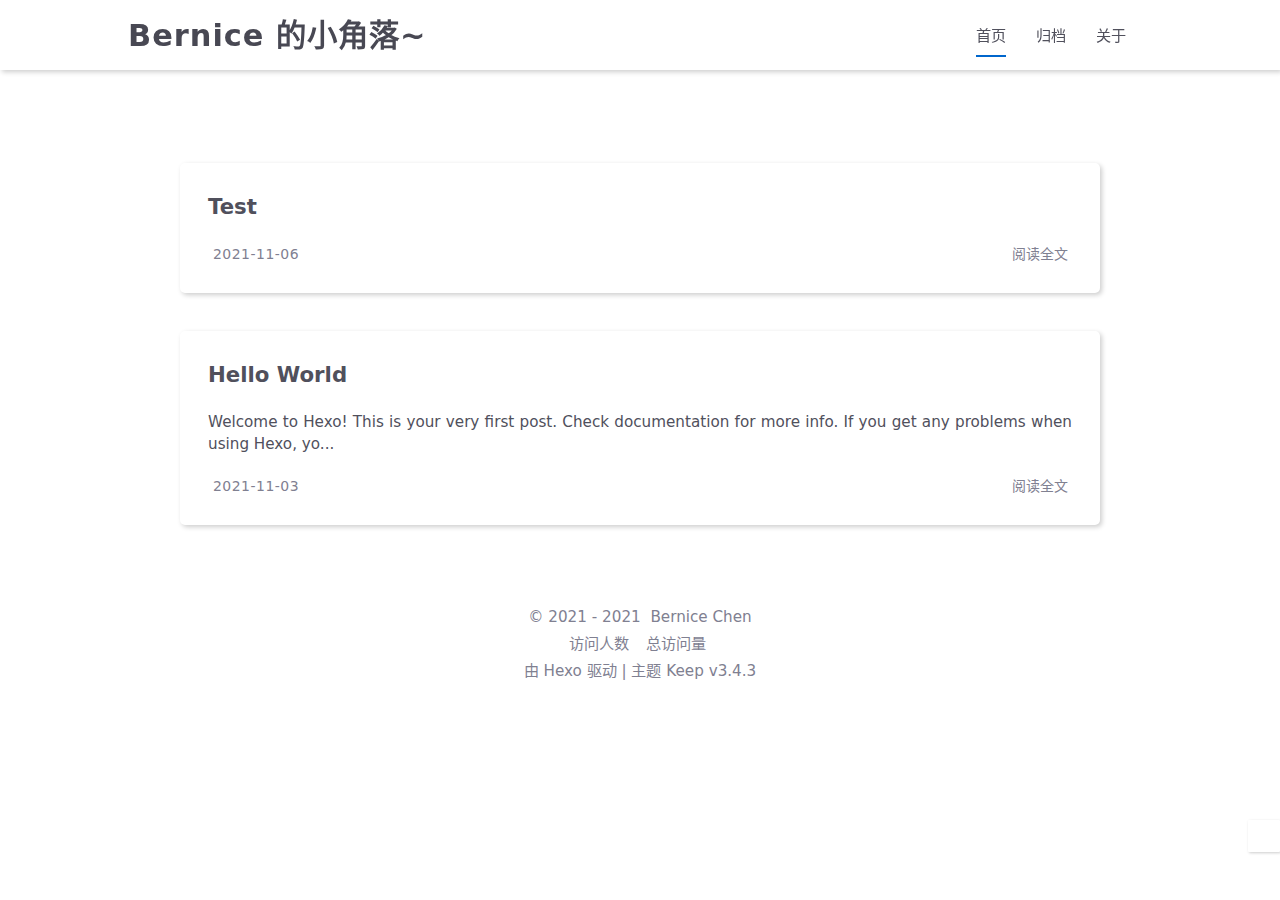
==== commit 517d0e2c: "Site updated: 2021-11-06 12:41:44" ====
--- a/index.html
+++ b/index.html
@@ -148,6 +148,34 @@
                 
                     <div class="home-content-container fade-in-down-animation">
     <ul class="home-article-list">
+        
+            <li class="home-article-item">
+
+                
+
+                <h3 class="home-article-title">
+                    <a href="/2021/11/06/Test/">
+                        Test
+                    </a>
+                </h3>
+
+                <div class="home-article-content markdown-body">
+                    
+                        
+                    
+                </div>
+
+                <div class="home-article-meta-info-container">
+    <div class="home-article-meta-info">
+        <span><i class="fas fa-history"></i>&nbsp;<span class="home-article-date" data-date="Sat Nov 06 2021 12:41:01 GMT+0800">2021-11-06</span></span>
+        
+        
+    </div>
+
+    <a href="/2021/11/06/Test/">阅读全文&nbsp;<i class="fas fa-angle-right"></i></a>
+</div>
+
+            </li>
         
             <li class="home-article-item">
 
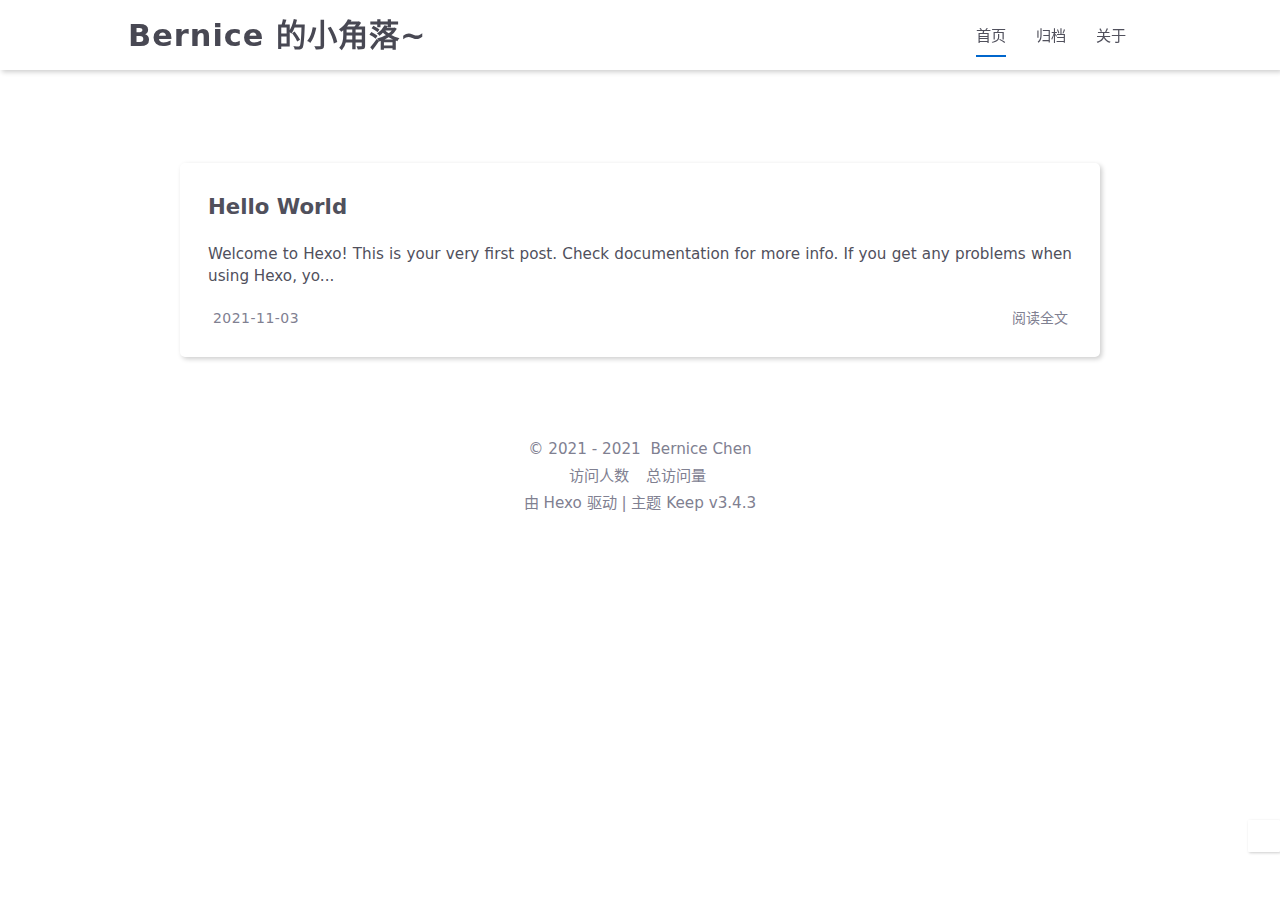
==== commit fc9ba055: "Site updated: 2021-11-06 12:42:49" ====
--- a/index.html
+++ b/index.html
@@ -148,34 +148,6 @@
                 
                     <div class="home-content-container fade-in-down-animation">
     <ul class="home-article-list">
-        
-            <li class="home-article-item">
-
-                
-
-                <h3 class="home-article-title">
-                    <a href="/2021/11/06/Test/">
-                        Test
-                    </a>
-                </h3>
-
-                <div class="home-article-content markdown-body">
-                    
-                        
-                    
-                </div>
-
-                <div class="home-article-meta-info-container">
-    <div class="home-article-meta-info">
-        <span><i class="fas fa-history"></i>&nbsp;<span class="home-article-date" data-date="Sat Nov 06 2021 12:41:01 GMT+0800">2021-11-06</span></span>
-        
-        
-    </div>
-
-    <a href="/2021/11/06/Test/">阅读全文&nbsp;<i class="fas fa-angle-right"></i></a>
-</div>
-
-            </li>
         
             <li class="home-article-item">
 
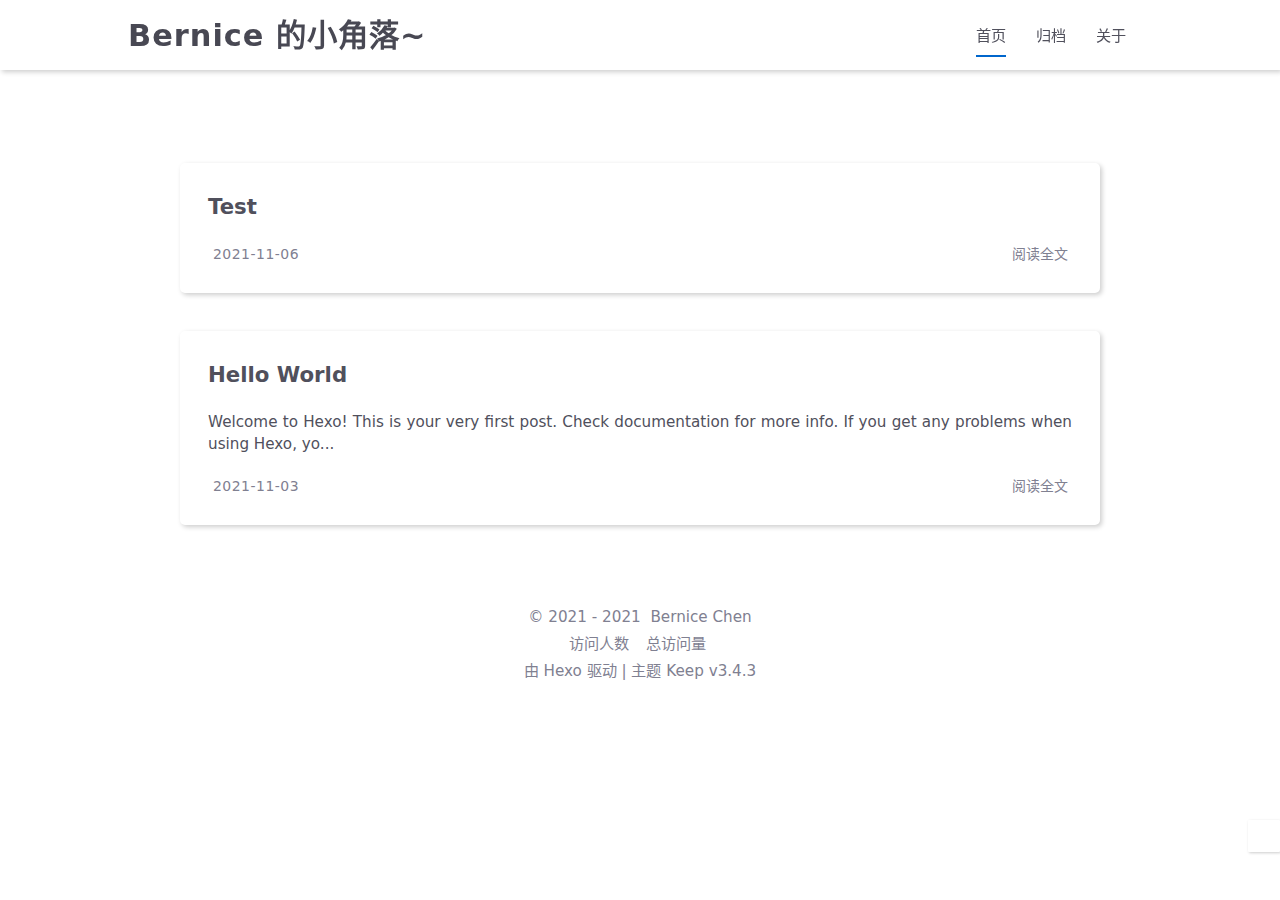
==== commit eb912322: "Site updated: 2021-11-06 12:45:50" ====
--- a/index.html
+++ b/index.html
@@ -148,6 +148,34 @@
                 
                     <div class="home-content-container fade-in-down-animation">
     <ul class="home-article-list">
+        
+            <li class="home-article-item">
+
+                
+
+                <h3 class="home-article-title">
+                    <a href="/2021/11/06/Test/">
+                        Test
+                    </a>
+                </h3>
+
+                <div class="home-article-content markdown-body">
+                    
+                        
+                    
+                </div>
+
+                <div class="home-article-meta-info-container">
+    <div class="home-article-meta-info">
+        <span><i class="fas fa-history"></i>&nbsp;<span class="home-article-date" data-date="Sat Nov 06 2021 12:45:42 GMT+0800">2021-11-06</span></span>
+        
+        
+    </div>
+
+    <a href="/2021/11/06/Test/">阅读全文&nbsp;<i class="fas fa-angle-right"></i></a>
+</div>
+
+            </li>
         
             <li class="home-article-item">
 
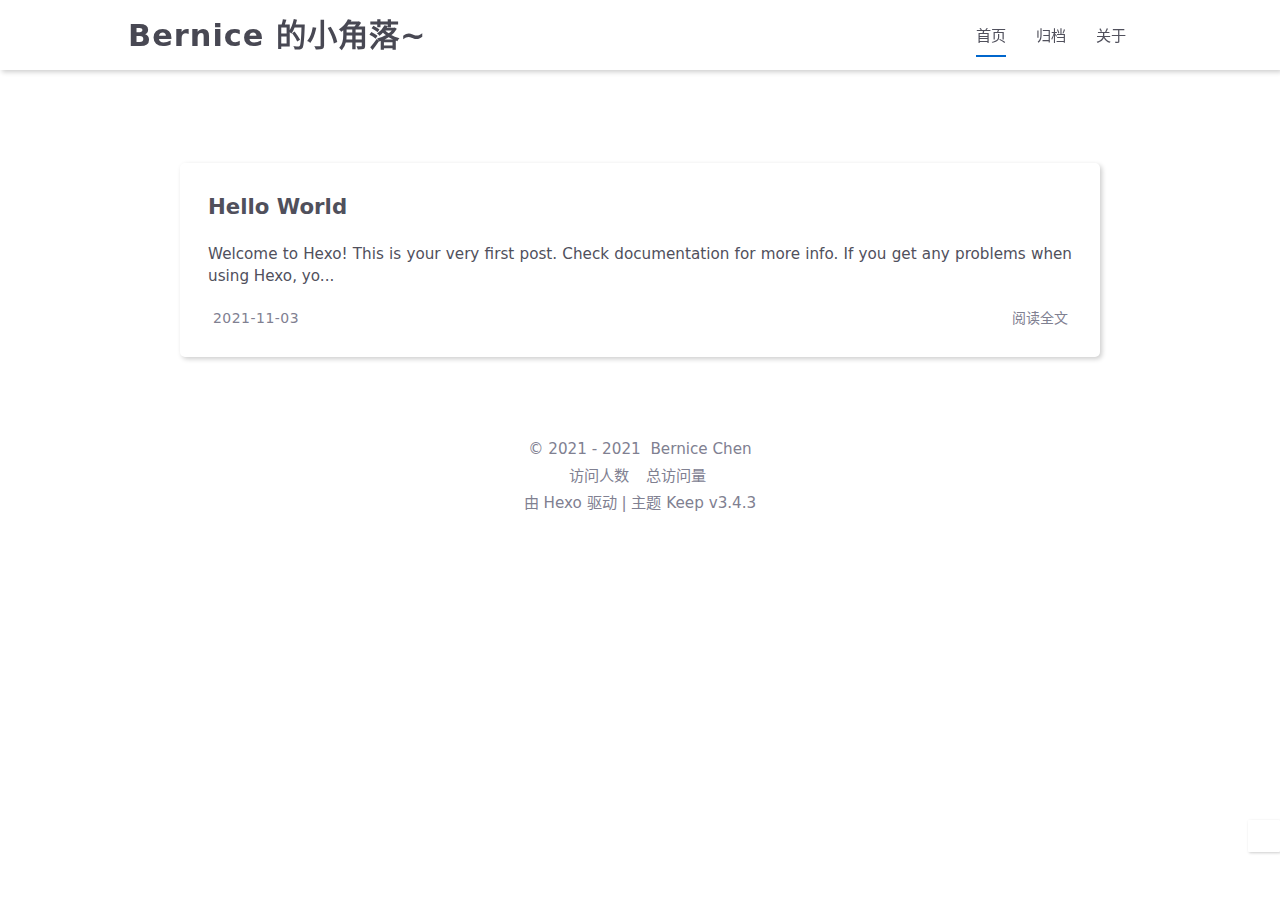
==== commit cd0abb2b: "Site updated: 2021-11-06 12:47:12" ====
--- a/index.html
+++ b/index.html
@@ -148,34 +148,6 @@
                 
                     <div class="home-content-container fade-in-down-animation">
     <ul class="home-article-list">
-        
-            <li class="home-article-item">
-
-                
-
-                <h3 class="home-article-title">
-                    <a href="/2021/11/06/Test/">
-                        Test
-                    </a>
-                </h3>
-
-                <div class="home-article-content markdown-body">
-                    
-                        
-                    
-                </div>
-
-                <div class="home-article-meta-info-container">
-    <div class="home-article-meta-info">
-        <span><i class="fas fa-history"></i>&nbsp;<span class="home-article-date" data-date="Sat Nov 06 2021 12:45:42 GMT+0800">2021-11-06</span></span>
-        
-        
-    </div>
-
-    <a href="/2021/11/06/Test/">阅读全文&nbsp;<i class="fas fa-angle-right"></i></a>
-</div>
-
-            </li>
         
             <li class="home-article-item">
 
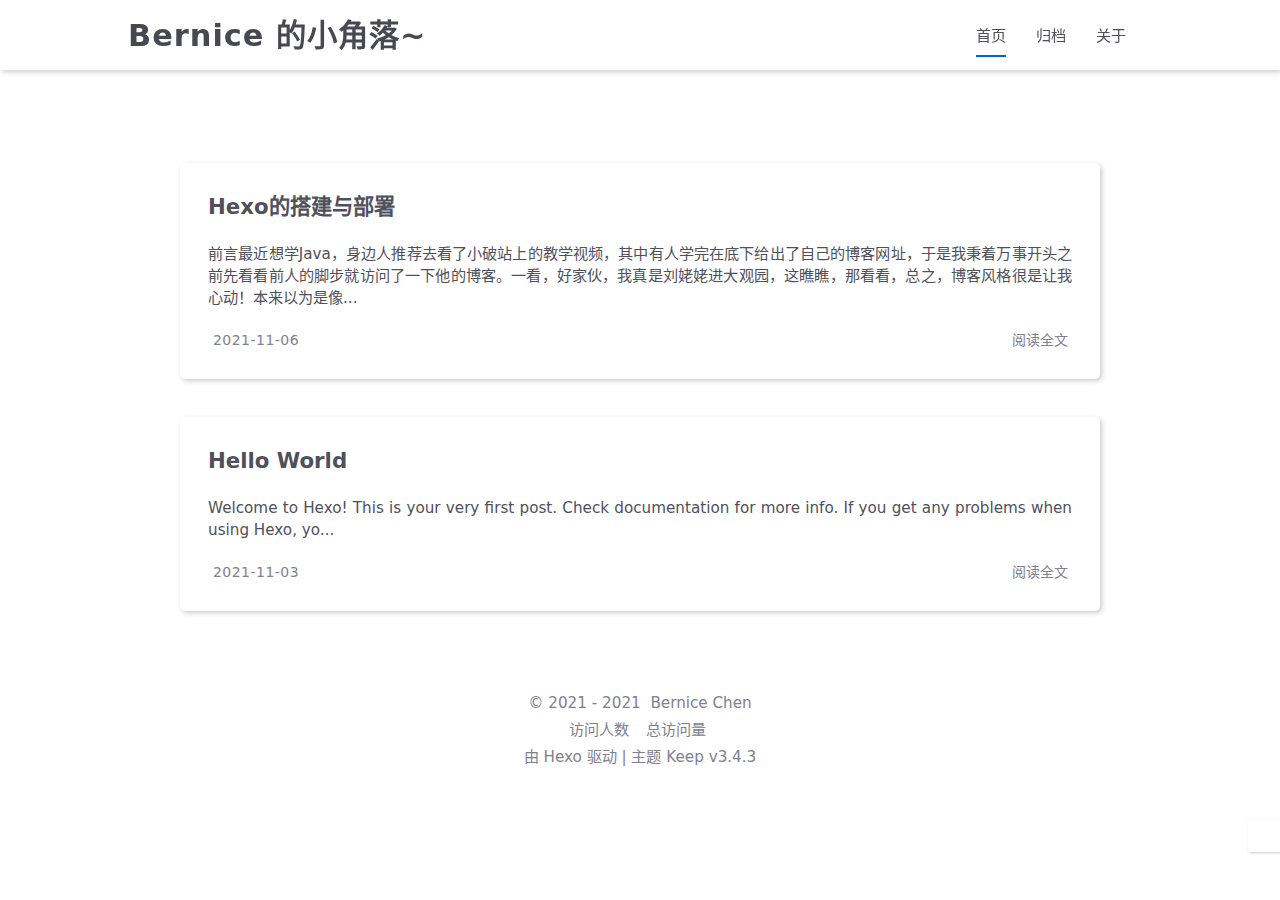
==== commit ad25d9d1: "Site updated: 2021-11-06 15:04:53" ====
--- a/index.html
+++ b/index.html
@@ -148,6 +148,34 @@
                 
                     <div class="home-content-container fade-in-down-animation">
     <ul class="home-article-list">
+        
+            <li class="home-article-item">
+
+                
+
+                <h3 class="home-article-title">
+                    <a href="/2021/11/06/Test/">
+                        Hexo的搭建与部署
+                    </a>
+                </h3>
+
+                <div class="home-article-content markdown-body">
+                    
+                        前言最近想学Java，身边人推荐去看了小破站上的教学视频，其中有人学完在底下给出了自己的博客网址，于是我秉着万事开头之前先看看前人的脚步就访问了一下他的博客。一看，好家伙，我真是刘姥姥进大观园，这瞧瞧，那看看，总之，博客风格很是让我心动！本来以为是像...
+                    
+                </div>
+
+                <div class="home-article-meta-info-container">
+    <div class="home-article-meta-info">
+        <span><i class="fas fa-history"></i>&nbsp;<span class="home-article-date" data-date="Sat Nov 06 2021 13:46:25 GMT+0800">2021-11-06</span></span>
+        
+        
+    </div>
+
+    <a href="/2021/11/06/Test/">阅读全文&nbsp;<i class="fas fa-angle-right"></i></a>
+</div>
+
+            </li>
         
             <li class="home-article-item">
 
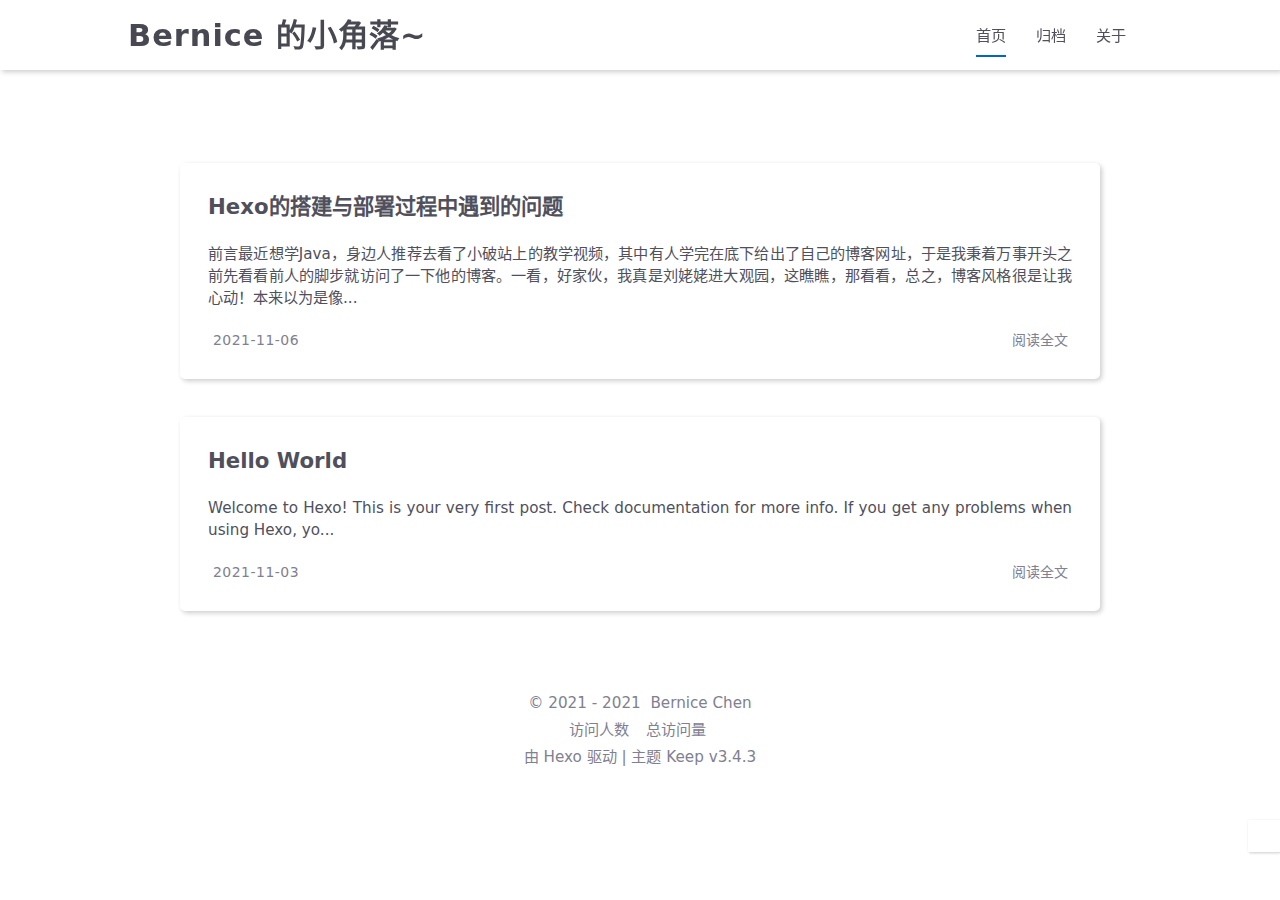
==== commit d477d983: "Site updated: 2021-11-11 15:11:08" ====
--- a/index.html
+++ b/index.html
@@ -155,7 +155,7 @@
 
                 <h3 class="home-article-title">
                     <a href="/2021/11/06/Test/">
-                        Hexo的搭建与部署
+                        Hexo的搭建与部署过程中遇到的问题
                     </a>
                 </h3>
 
